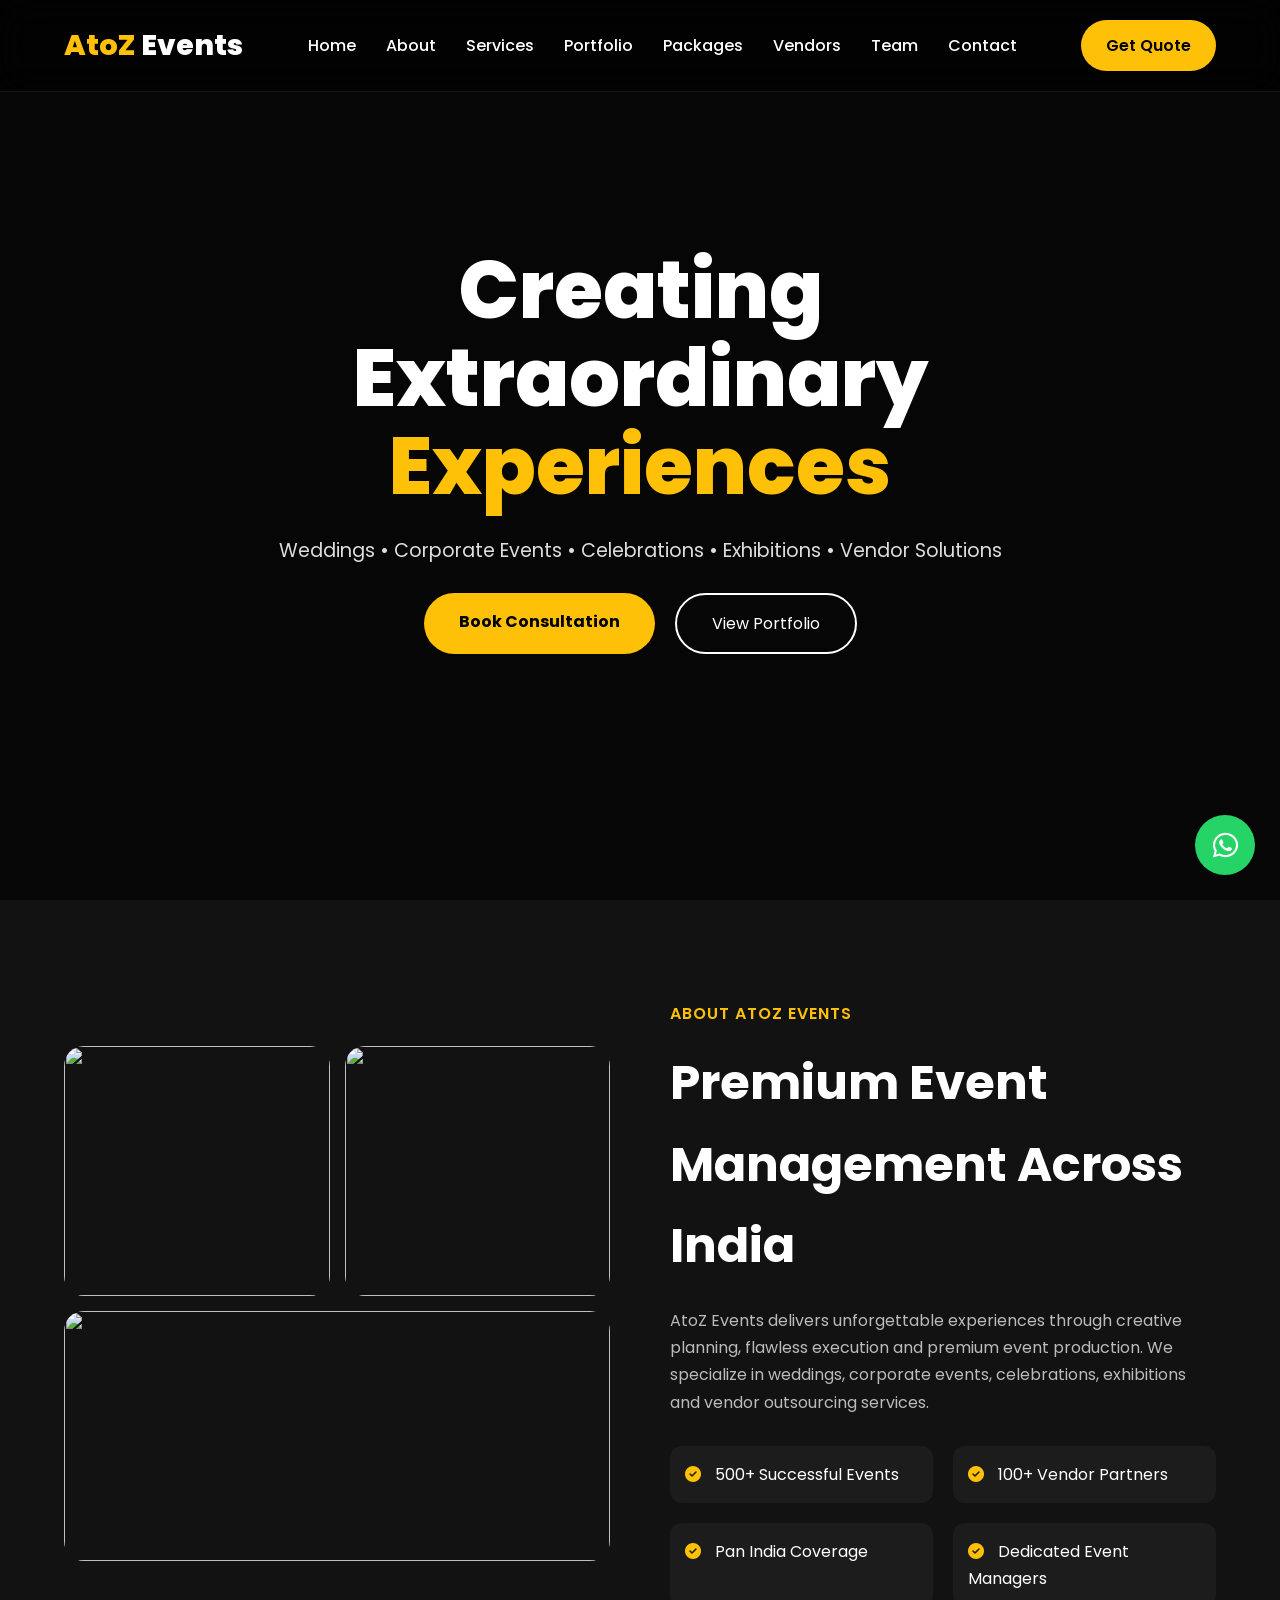
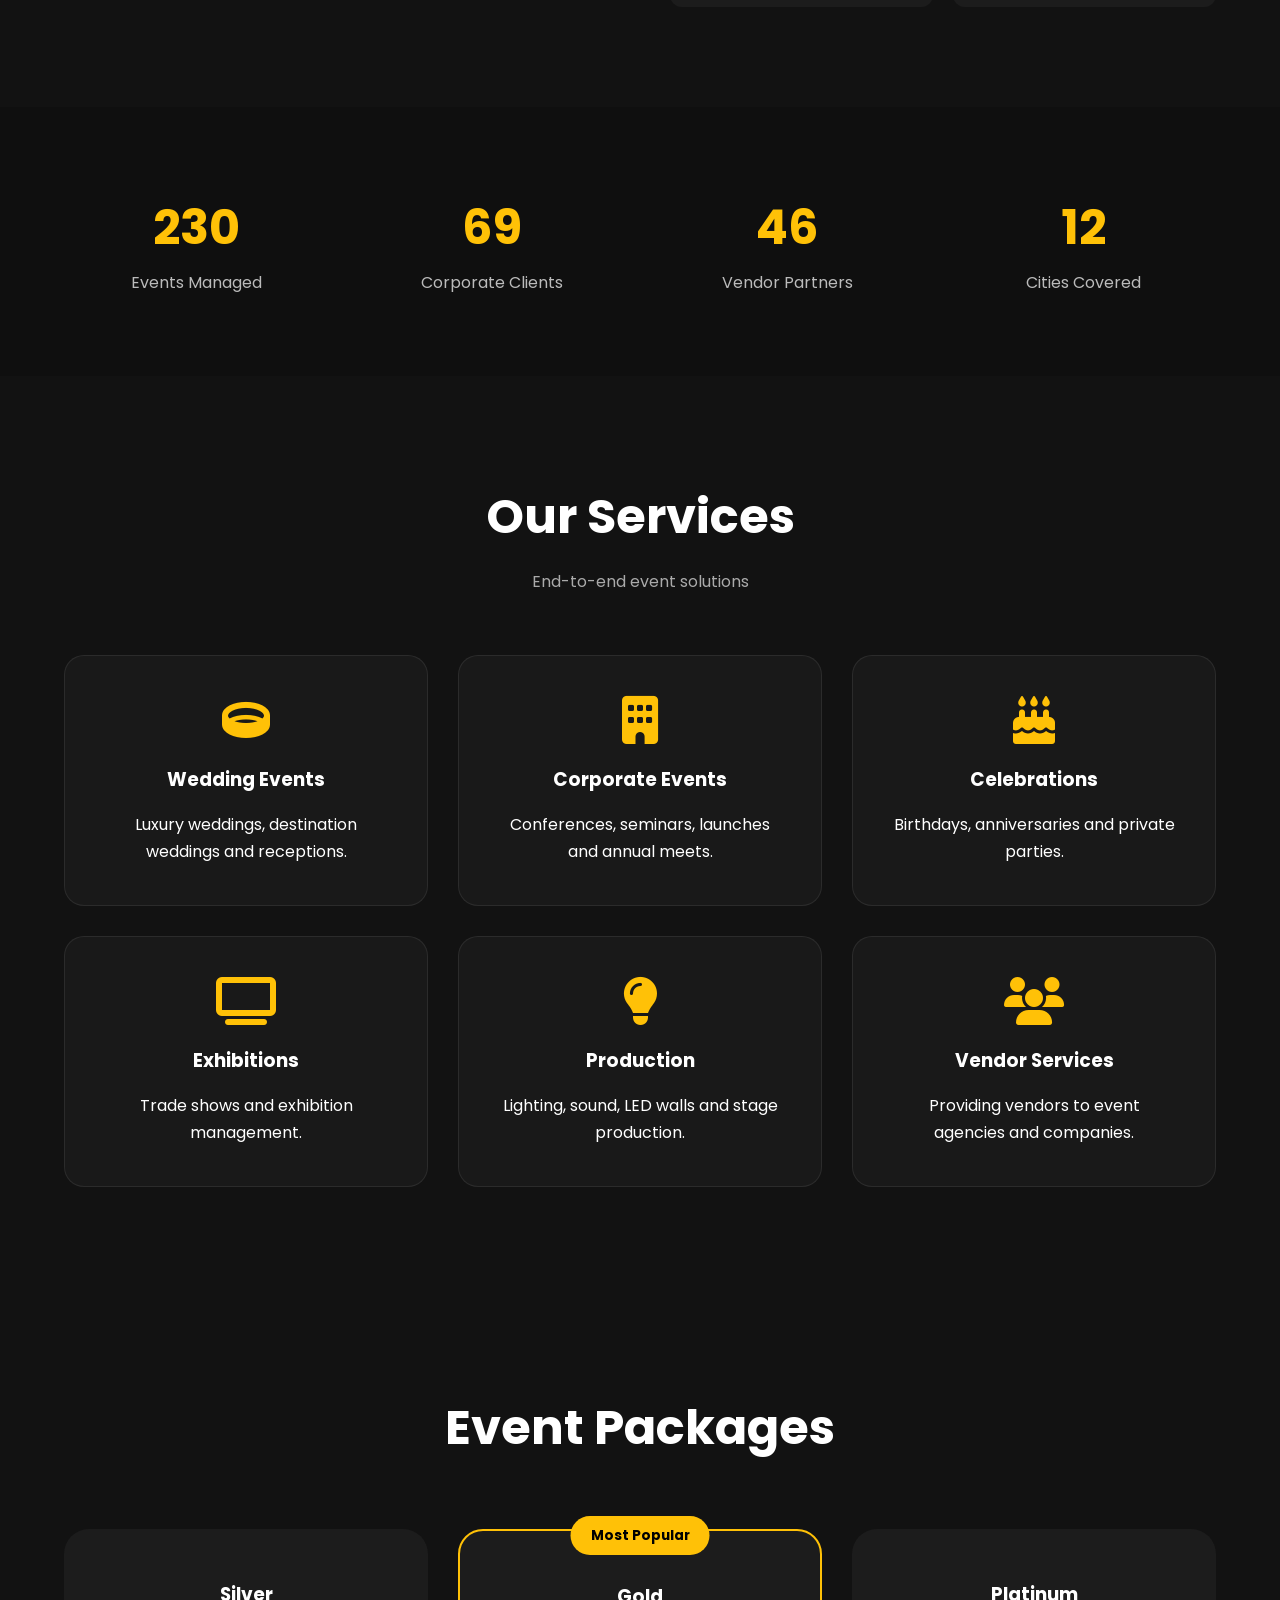
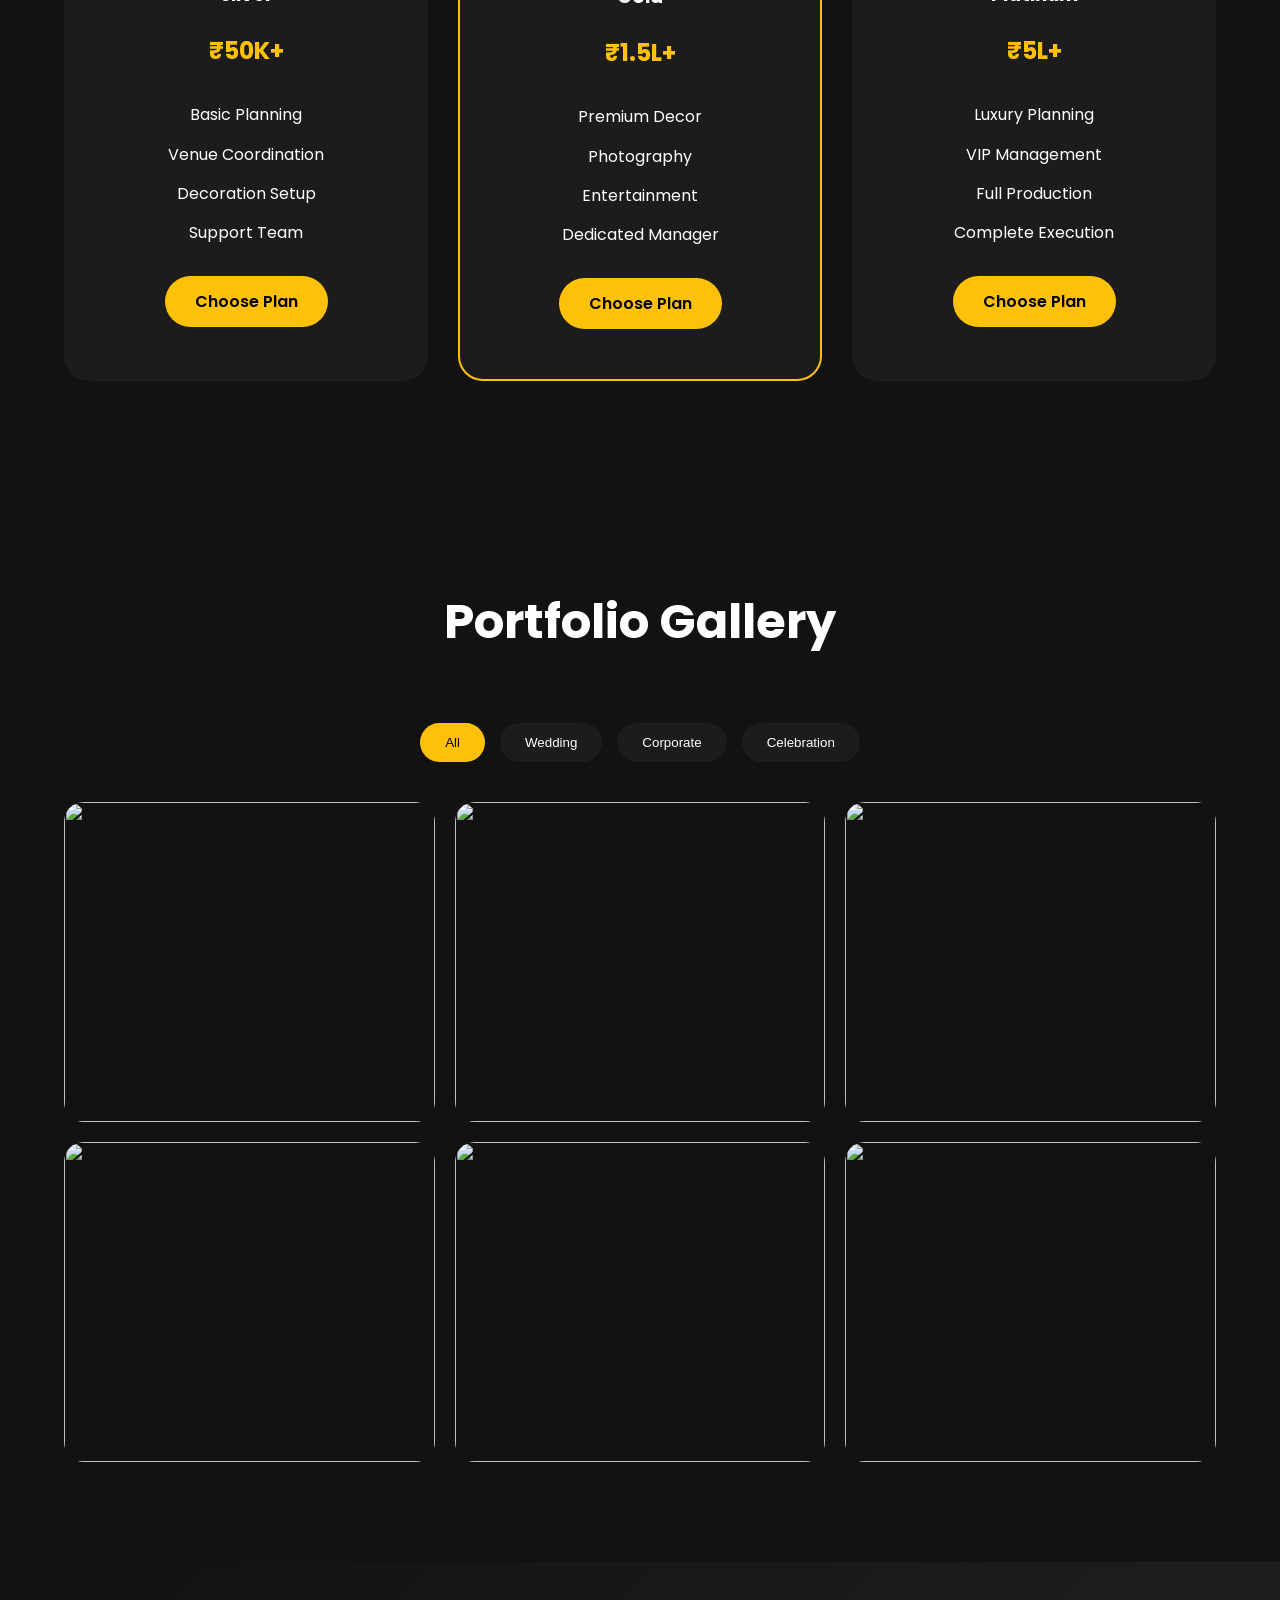
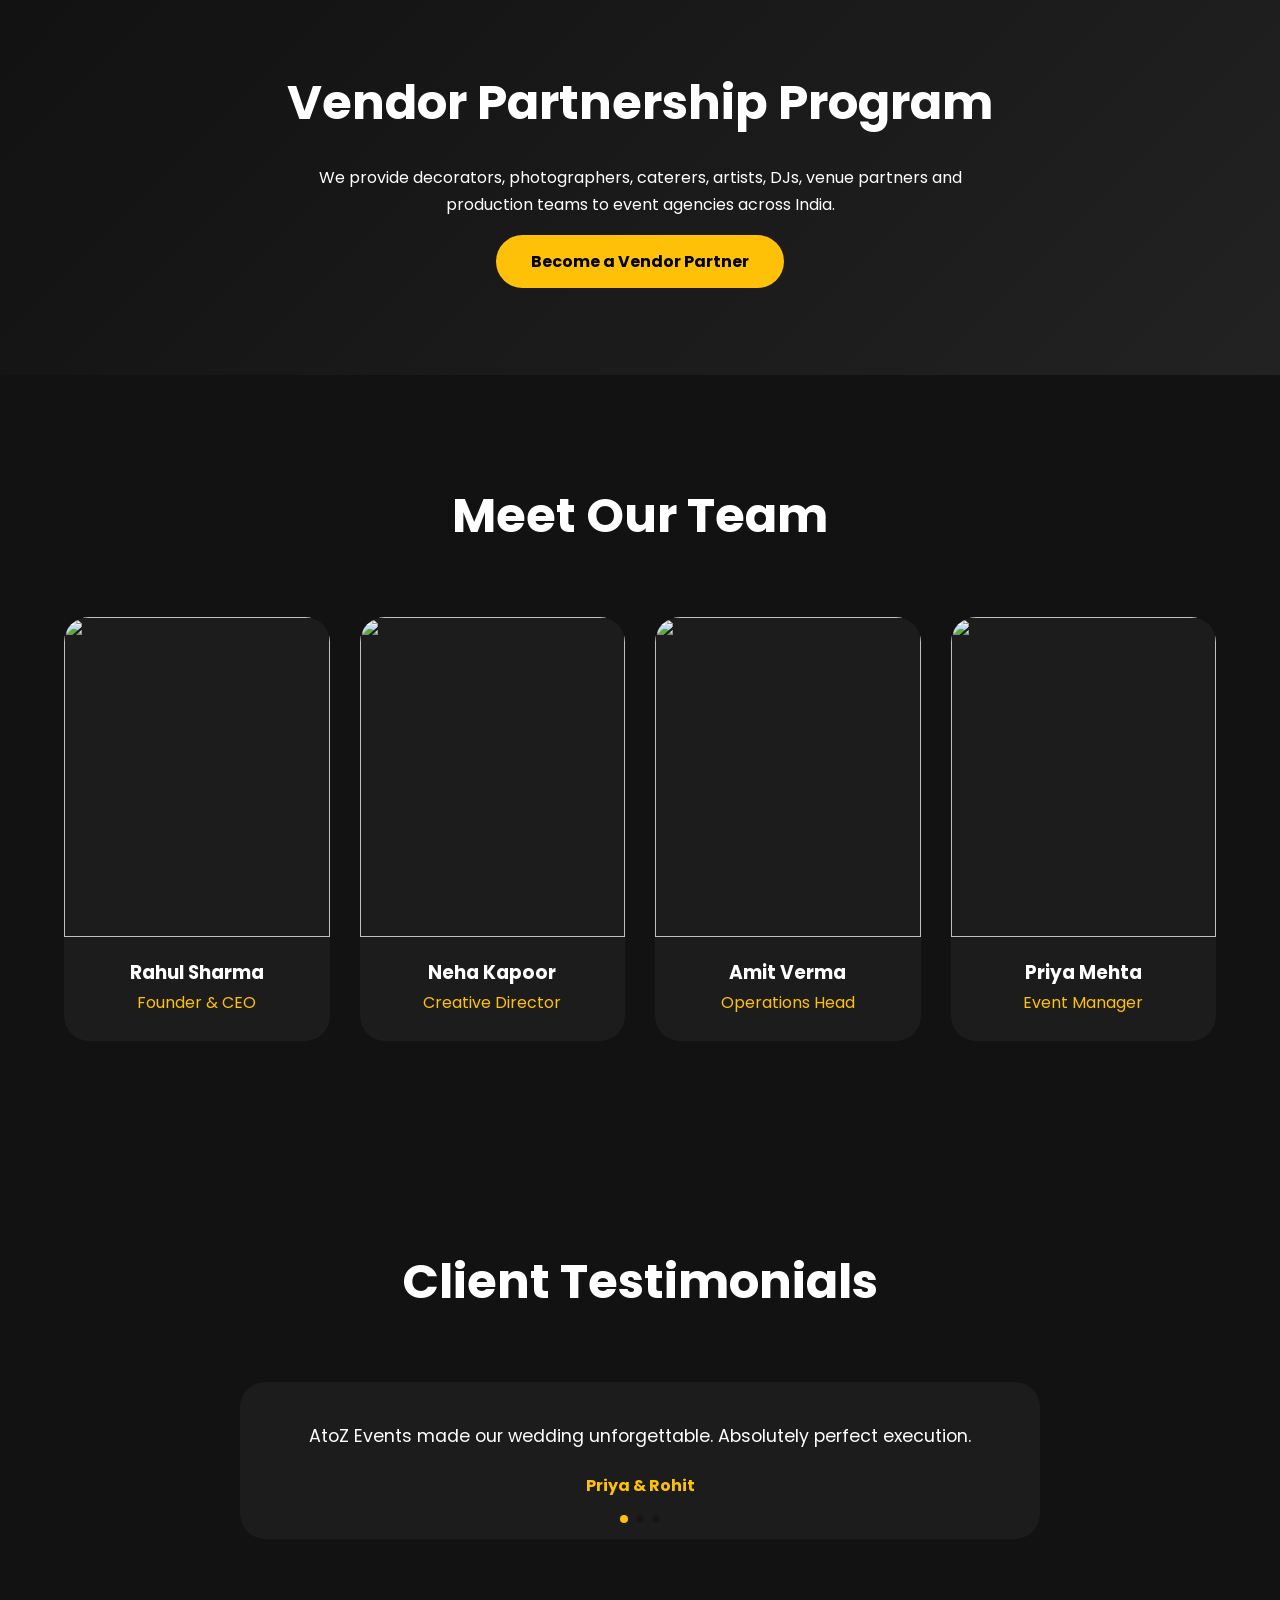
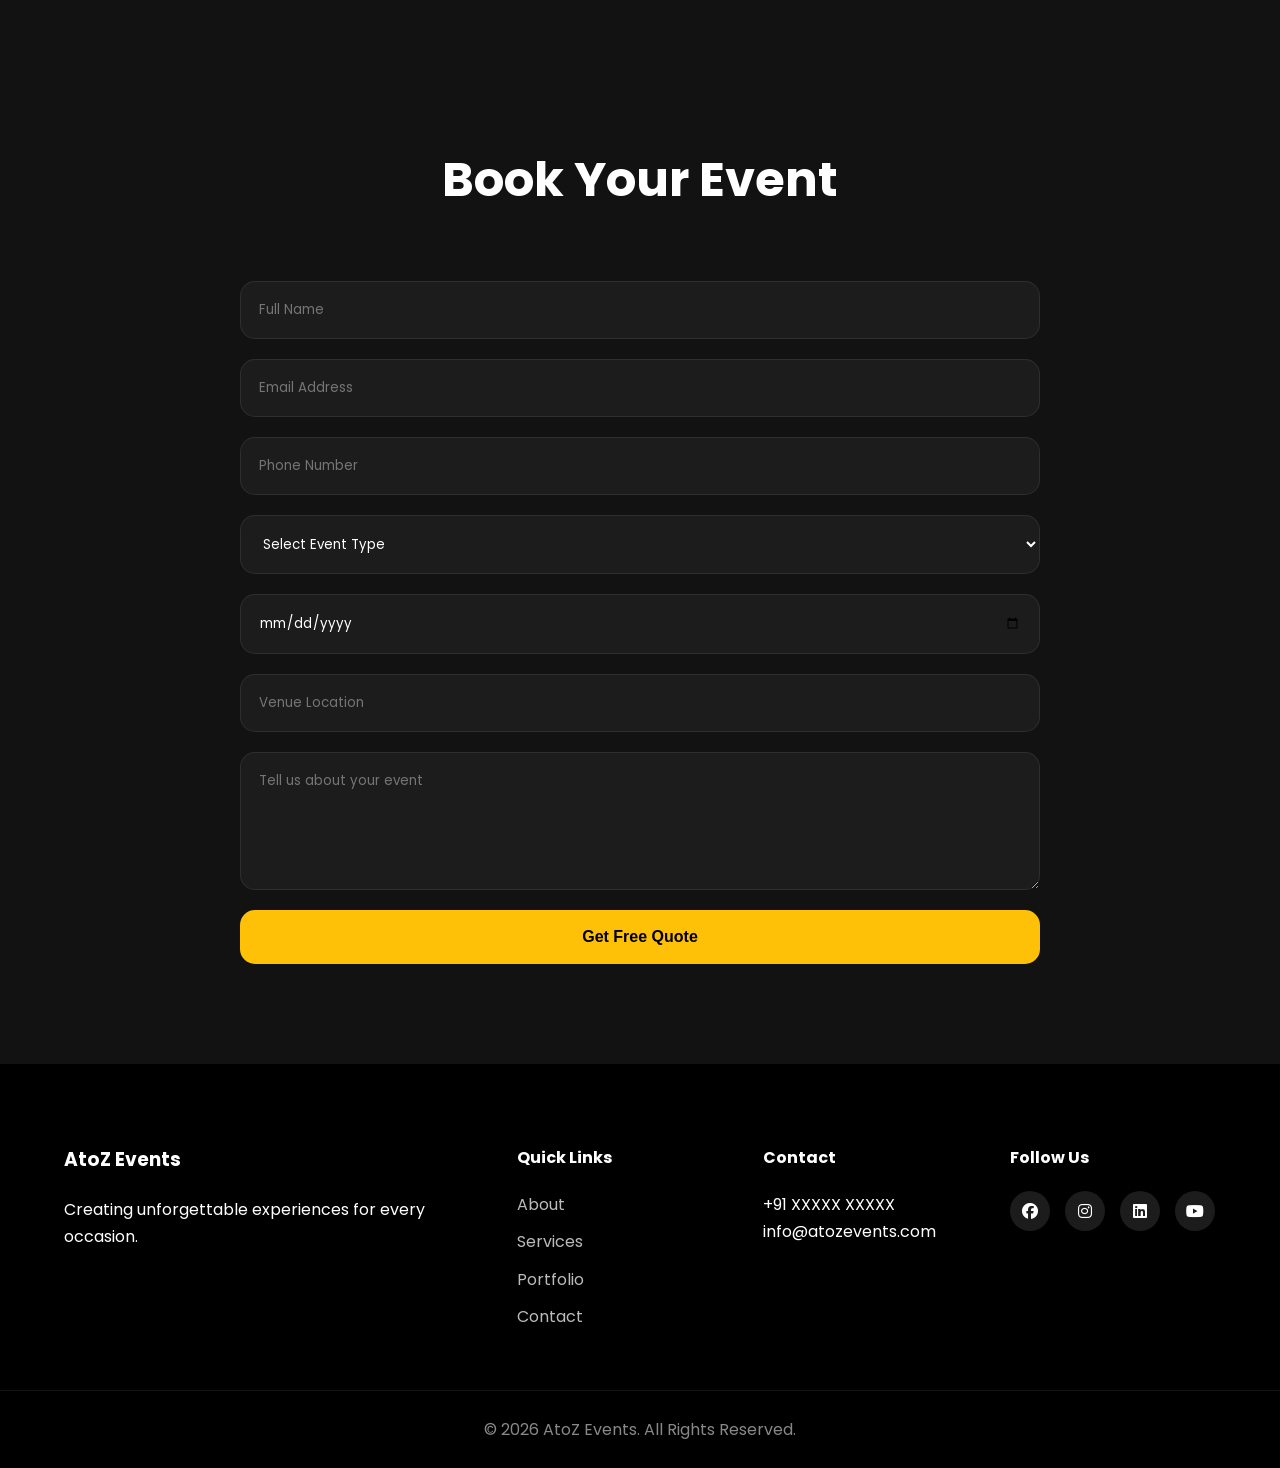
==== index.html @ 284aaeab "Add files via upload" ====
<!DOCTYPE html>
<html lang="en">
<head>
<meta charset="UTF-8">
<meta name="viewport" content="width=device-width, initial-scale=1.0">
<title>AtoZ Events | Premium Event Management Company</title>

<link rel="stylesheet" href="style.css">

<link rel="preconnect" href="https://fonts.googleapis.com">
<link href="https://fonts.googleapis.com/css2?family=Poppins:wght@300;400;500;600;700;800&display=swap" rel="stylesheet">

<link rel="stylesheet"
href="https://cdnjs.cloudflare.com/ajax/libs/font-awesome/6.5.1/css/all.min.css">

<link rel="stylesheet"
href="https://cdn.jsdelivr.net/npm/swiper@11/swiper-bundle.min.css"/>

</head>
<body>

<!-- =========================
HEADER
========================= -->

<header class="header">
    <div class="container nav-container">

        <div class="logo">
            <span>AtoZ</span> Events
        </div>

        <nav class="navbar">
            <ul class="nav-links">
                <li><a href="#home">Home</a></li>
                <li><a href="#about">About</a></li>
                <li><a href="services.html">Services</a></li>
                <li><a href="#portfolio">Portfolio</a></li>
                <li><a href="#packages">Packages</a></li>
                <li><a href="#vendors">Vendors</a></li>
                <li><a href="#team">Team</a></li>
                <li><a href="#contact">Contact</a></li>
            </ul>
        </nav>

        <a href="#contact" class="quote-btn">Get Quote</a>

        <div class="hamburger">
            <span></span>
            <span></span>
            <span></span>
        </div>

    </div>
</header>

<!-- =========================
HERO
========================= -->

<section class="hero" id="home">

    <video autoplay muted loop playsinline>
        <source src="images/event-video.mp4" type="video/mp4">
    </video>

    <div class="hero-overlay"></div>

    <div class="hero-content">
        <h1>
            Creating Extraordinary
            <span>Experiences</span>
        </h1>

        <p>
            Weddings • Corporate Events • Celebrations • Exhibitions
            • Vendor Solutions
        </p>

        <div class="hero-buttons">
            <a href="#contact" class="btn-primary">Book Consultation</a>
            <a href="#portfolio" class="btn-secondary">View Portfolio</a>
        </div>
    </div>

</section>

<!-- =========================
ABOUT
========================= -->

<section class="about section" id="about">

<div class="container about-grid">

<div class="about-images">

<img src="images/brand.jpg" alt="">
<img src="images/download.jpg" alt="">
<img src="images/destination.jpg" alt="">

</div>

<div class="about-content">

<span class="section-tag">
About AtoZ Events
</span>

<h2>
Premium Event Management Across India
</h2>

<p>
AtoZ Events delivers unforgettable experiences through
creative planning, flawless execution and premium event
production. We specialize in weddings, corporate events,
celebrations, exhibitions and vendor outsourcing services.
</p>

<div class="about-features">

<div>
<i class="fas fa-check-circle"></i>
500+ Successful Events
</div>

<div>
<i class="fas fa-check-circle"></i>
100+ Vendor Partners
</div>

<div>
<i class="fas fa-check-circle"></i>
Pan India Coverage
</div>

<div>
<i class="fas fa-check-circle"></i>
Dedicated Event Managers
</div>

</div>

</div>

</div>

</section>

<!-- =========================
COUNTERS
========================= -->

<section class="counter-section">

<div class="container counter-grid">

<div class="counter-box">
<h2 class="counter" data-target="500">0</h2>
<p>Events Managed</p>
</div>

<div class="counter-box">
<h2 class="counter" data-target="150">0</h2>
<p>Corporate Clients</p>
</div>

<div class="counter-box">
<h2 class="counter" data-target="100">0</h2>
<p>Vendor Partners</p>
</div>

<div class="counter-box">
<h2 class="counter" data-target="25">0</h2>
<p>Cities Covered</p>
</div>

</div>

</section>

<!-- =========================
SERVICES
========================= -->

<section class="services section" id="services">

<div class="container">

<div class="section-title">
<h2>Our Services</h2>
<p>End-to-end event solutions</p>
</div>

<div class="service-grid">

<div class="service-card">
<i class="fas fa-ring"></i>
<h3>Wedding Events</h3>
<p>Luxury weddings, destination weddings and receptions.</p>
</div>

<div class="service-card">
<i class="fas fa-building"></i>
<h3>Corporate Events</h3>
<p>Conferences, seminars, launches and annual meets.</p>
</div>

<div class="service-card">
<i class="fas fa-cake-candles"></i>
<h3>Celebrations</h3>
<p>Birthdays, anniversaries and private parties.</p>
</div>

<div class="service-card">
<i class="fas fa-tv"></i>
<h3>Exhibitions</h3>
<p>Trade shows and exhibition management.</p>
</div>

<div class="service-card">
<i class="fas fa-lightbulb"></i>
<h3>Production</h3>
<p>Lighting, sound, LED walls and stage production.</p>
</div>

<div class="service-card">
<i class="fas fa-users"></i>
<h3>Vendor Services</h3>
<p>Providing vendors to event agencies and companies.</p>
</div>

</div>

</div>

</section>

<!-- =========================
PACKAGES
========================= -->

<section class="packages section" id="packages">

<div class="container">

<div class="section-title">
<h2>Event Packages</h2>
</div>

<div class="package-grid">

<div class="package-card">

<h3>Silver</h3>
<h1>₹50K+</h1>

<ul>
<li>Basic Planning</li>
<li>Venue Coordination</li>
<li>Decoration Setup</li>
<li>Support Team</li>
</ul>

<a href="#contact">Choose Plan</a>

</div>

<div class="package-card featured">

<div class="popular">
Most Popular
</div>

<h3>Gold</h3>
<h1>₹1.5L+</h1>

<ul>
<li>Premium Decor</li>
<li>Photography</li>
<li>Entertainment</li>
<li>Dedicated Manager</li>
</ul>

<a href="#contact">Choose Plan</a>

</div>

<div class="package-card">

<h3>Platinum</h3>
<h1>₹5L+</h1>

<ul>
<li>Luxury Planning</li>
<li>VIP Management</li>
<li>Full Production</li>
<li>Complete Execution</li>
</ul>

<a href="#contact">Choose Plan</a>

</div>

</div>

</div>

</section>

<!-- =========================
PORTFOLIO
========================= -->

<section class="portfolio section" id="portfolio">

<div class="container">

<div class="section-title">
<h2>Portfolio Gallery</h2>
</div>

<div class="portfolio-filter">

<button class="active" data-filter="all">All</button>
<button data-filter="wedding">Wedding</button>
<button data-filter="corporate">Corporate</button>
<button data-filter="celebration">Celebration</button>

</div>

<div class="portfolio-grid">

<div class="portfolio-item wedding">
<img src="images/birthday.jpg" alt="">
</div>

<div class="portfolio-item corporate">
<img src="images/brand.jpg" alt="">
</div>

<div class="portfolio-item celebration">
<img src="images/corporate.jpg" alt="">
</div>

<div class="portfolio-item wedding">
<img src="images/destination.jpg" alt="">
</div>

<div class="portfolio-item corporate">
<img src="images/download.jpg" alt="">
</div>

<div class="portfolio-item celebration">
<img src="images/music.jpg" alt="">
</div>

</div>

</div>

</section>

<!-- =========================
VENDOR SECTION
========================= -->

<section class="vendors section" id="vendors">

<div class="container vendor-content">

<h2>Vendor Partnership Program</h2>

<p>
We provide decorators, photographers, caterers,
artists, DJs, venue partners and production teams
to event agencies across India.
</p>

<a href="#contact" class="btn-primary">
Become a Vendor Partner
</a>

</div>

</section>

<!-- =========================
TEAM
========================= -->

<section class="team section" id="team">

<div class="container">

<div class="section-title">
<h2>Meet Our Team</h2>
</div>

<div class="team-grid">

<div class="team-card">
<img src="images/team1.jpg">
<h3>Rahul Sharma</h3>
<p>Founder & CEO</p>
</div>

<div class="team-card">
<img src="images/team2.jpg">
<h3>Neha Kapoor</h3>
<p>Creative Director</p>
</div>

<div class="team-card">
<img src="images/team3.jpg">
<h3>Amit Verma</h3>
<p>Operations Head</p>
</div>

<div class="team-card">
<img src="images/team4.jpg">
<h3>Priya Mehta</h3>
<p>Event Manager</p>
</div>

</div>

</div>

</section>

<!-- =========================
TESTIMONIALS
========================= -->

<section class="testimonials section">

<div class="container">

<div class="section-title">
<h2>Client Testimonials</h2>
</div>

<div class="swiper testimonial-slider">

<div class="swiper-wrapper">

<div class="swiper-slide">

<div class="testimonial-card">

<p>
AtoZ Events made our wedding unforgettable.
Absolutely perfect execution.
</p>

<h4>Priya & Rohit</h4>

</div>

</div>

<div class="swiper-slide">

<div class="testimonial-card">

<p>
Professional corporate event planning from start to finish.
</p>

<h4>ABC Technologies</h4>

</div>

</div>

<div class="swiper-slide">

<div class="testimonial-card">

<p>
Amazing team, creative ideas and flawless management.
</p>

<h4>Global Enterprises</h4>

</div>

</div>

</div>

<div class="swiper-pagination"></div>

</div>

</div>

</section>

<!-- =========================
BOOKING FORM
========================= -->

<section class="contact section" id="contact">

<div class="container">

<div class="section-title">
<h2>Book Your Event</h2>
</div>

<form class="quote-form">

<input type="text" placeholder="Full Name" required>

<input type="email" placeholder="Email Address" required>

<input type="tel" placeholder="Phone Number" required>

<select>
<option>Select Event Type</option>
<option>Wedding</option>
<option>Corporate</option>
<option>Celebration</option>
<option>Exhibition</option>
<option>Vendor Requirement</option>
</select>

<input type="date">

<input type="text" placeholder="Venue Location">

<textarea rows="5"
placeholder="Tell us about your event"></textarea>

<button type="submit">
Get Free Quote
</button>

</form>

</div>

</section>

<!-- =========================
FOOTER
========================= -->

<footer>

<div class="container footer-grid">

<div>
<h3>AtoZ Events</h3>
<p>
Creating unforgettable experiences for every occasion.
</p>
</div>

<div>
<h4>Quick Links</h4>
<ul>
<li>About</li>
<li>Services</li>
<li>Portfolio</li>
<li>Contact</li>
</ul>
</div>

<div>
<h4>Contact</h4>
<p>+91 XXXXX XXXXX</p>
<p>info@atozevents.com</p>
</div>

<div>
<h4>Follow Us</h4>

<div class="socials">

<a href="#"><i class="fab fa-facebook"></i></a>
<a href="#"><i class="fab fa-instagram"></i></a>
<a href="#"><i class="fab fa-linkedin"></i></a>
<a href="#"><i class="fab fa-youtube"></i></a>

</div>

</div>

</div>

<div class="copyright">
© 2026 AtoZ Events. All Rights Reserved.
</div>

</footer>

<!-- WhatsApp -->

<a href="#" class="whatsapp">
<i class="fab fa-whatsapp"></i>
</a>

<script src="https://cdn.jsdelivr.net/npm/swiper@11/swiper-bundle.min.js"></script>

<script src="script.js"></script>

</body>
</html>
---- style.css ----
/* =====================================
   AtoZ Events - Premium 2026 UI
   Theme: Black • Yellow • Gray
===================================== */

:root{
    --primary:#ffc107;
    --dark:#0f0f0f;
    --dark-light:#1b1b1b;
    --gray:#2b2b2b;
    --gray-light:#888;
    --white:#ffffff;
    --bg:#121212;
    --card:#1c1c1c;
    --border:rgba(255,255,255,.08);
    --shadow:0 15px 40px rgba(0,0,0,.35);
    --transition:.4s ease;
}

*{
    margin:0;
    padding:0;
    box-sizing:border-box;
    scroll-behavior:smooth;
}

body{
    font-family:'Poppins',sans-serif;
    background:var(--bg);
    color:var(--white);
    overflow-x:hidden;
    line-height:1.7;
}

img{
    width:100%;
    display:block;
}

a{
    text-decoration:none;
}

ul{
    list-style:none;
}

.container{
    width:90%;
    max-width:1300px;
    margin:auto;
}

.section{
    padding:100px 0;
}

.section-title{
    text-align:center;
    margin-bottom:60px;
}

.section-title h2{
    font-size:3rem;
    font-weight:700;
    color:var(--white);
}

.section-title p{
    color:#aaa;
    margin-top:10px;
}

.section-tag{
    color:var(--primary);
    font-weight:600;
    display:block;
    margin-bottom:15px;
    text-transform:uppercase;
    letter-spacing:1px;
}

/* ==========================
HEADER
========================== */

.header{
    position:fixed;
    top:0;
    left:0;
    width:100%;
    z-index:999;
    backdrop-filter:blur(18px);
    background:rgba(0,0,0,.65);
    border-bottom:1px solid var(--border);
}

.nav-container{
    display:flex;
    justify-content:space-between;
    align-items:center;
    padding:20px 0;
}

.logo{
    font-size:1.8rem;
    font-weight:800;
    color:white;
}

.logo span{
    color:var(--primary);
}

.nav-links{
    display:flex;
    gap:30px;
}

.nav-links a{
    color:white;
    font-weight:500;
    transition:var(--transition);
}

.nav-links a:hover{
    color:var(--primary);
}

.quote-btn{
    background:var(--primary);
    color:black;
    padding:12px 25px;
    border-radius:50px;
    font-weight:600;
    transition:var(--transition);
}

.quote-btn:hover{
    transform:translateY(-3px);
}

/* ==========================
HAMBURGER
========================== */

.hamburger{
    display:none;
    flex-direction:column;
    gap:5px;
    cursor:pointer;
}

.hamburger span{
    width:28px;
    height:3px;
    background:white;
}

/* ==========================
HERO
========================== */

.hero{
    height:100vh;
    position:relative;
    overflow:hidden;
}

.hero video{
    position:absolute;
    width:100%;
    height:100%;
    object-fit:cover;
}

.hero-overlay{
    position:absolute;
    inset:0;
    background:rgba(0,0,0,.65);
}

.hero-content{
    position:relative;
    z-index:2;
    height:100%;
    display:flex;
    flex-direction:column;
    justify-content:center;
    align-items:center;
    text-align:center;
    width:90%;
    margin:auto;
}

.hero-content h1{
    font-size:5rem;
    font-weight:800;
    max-width:900px;
    line-height:1.1;
}

.hero-content h1 span{
    color:var(--primary);
}

.hero-content p{
    margin:25px 0;
    font-size:1.2rem;
    color:#ddd;
}

.hero-buttons{
    display:flex;
    gap:20px;
}

.btn-primary{
    background:var(--primary);
    color:black;
    padding:15px 35px;
    border-radius:50px;
    font-weight:700;
}

.btn-secondary{
    border:2px solid white;
    color:white;
    padding:15px 35px;
    border-radius:50px;
}

/* ==========================
ABOUT
========================== */

.about-grid{
    display:grid;
    grid-template-columns:1fr 1fr;
    gap:60px;
    align-items:center;
}

.about-images{
    display:grid;
    grid-template-columns:1fr 1fr;
    gap:15px;
}

.about-images img{
    border-radius:20px;
    height:250px;
    object-fit:cover;
}

.about-images img:nth-child(3){
    grid-column:span 2;
}

.about-content h2{
    font-size:3rem;
    margin-bottom:20px;
}

.about-content p{
    color:#bbb;
}

.about-features{
    margin-top:30px;
    display:grid;
    grid-template-columns:repeat(2,1fr);
    gap:20px;
}

.about-features div{
    background:var(--card);
    padding:15px;
    border-radius:12px;
}

.about-features i{
    color:var(--primary);
    margin-right:10px;
}

/* ==========================
COUNTERS
========================== */

.counter-section{
    background:var(--dark);
    padding:80px 0;
}

.counter-grid{
    display:grid;
    grid-template-columns:repeat(4,1fr);
    gap:30px;
}

.counter-box{
    text-align:center;
}

.counter-box h2{
    color:var(--primary);
    font-size:3rem;
}

.counter-box p{
    color:#bbb;
}

/* ==========================
SERVICES
========================== */

.service-grid{
    display:grid;
    grid-template-columns:repeat(3,1fr);
    gap:30px;
}

.service-card{
    background:rgba(255,255,255,.03);
    border:1px solid var(--border);
    padding:40px;
    border-radius:20px;
    text-align:center;
    transition:var(--transition);
}

.service-card:hover{
    transform:translateY(-10px);
    border-color:var(--primary);
}

.service-card i{
    font-size:3rem;
    color:var(--primary);
    margin-bottom:20px;
}

.service-card h3{
    margin-bottom:15px;
}

/* ==========================
PACKAGES
========================== */

.package-grid{
    display:grid;
    grid-template-columns:repeat(3,1fr);
    gap:30px;
}

.package-card{
    background:var(--card);
    border-radius:25px;
    padding:50px;
    text-align:center;
    position:relative;
    transition:var(--transition);
}

.package-card:hover{
    transform:translateY(-10px);
}

.package-card h1{
    color:var(--primary);
    margin:20px 0;
}

.package-card ul{
    margin:30px 0;
}

.package-card li{
    margin:12px 0;
}

.package-card a{
    display:inline-block;
    background:var(--primary);
    color:black;
    padding:12px 30px;
    border-radius:50px;
    font-weight:600;
}

.featured{
    border:2px solid var(--primary);
}

.popular{
    position:absolute;
    top:-15px;
    left:50%;
    transform:translateX(-50%);
    background:var(--primary);
    color:black;
    padding:8px 20px;
    border-radius:50px;
    font-size:.85rem;
    font-weight:700;
}

/* ==========================
PORTFOLIO
========================== */

.portfolio-filter{
    display:flex;
    justify-content:center;
    gap:15px;
    margin-bottom:40px;
    flex-wrap:wrap;
}

.portfolio-filter button{
    border:none;
    background:var(--card);
    color:white;
    padding:12px 25px;
    border-radius:50px;
    cursor:pointer;
}

.portfolio-filter .active{
    background:var(--primary);
    color:black;
}

.portfolio-grid{
    display:grid;
    grid-template-columns:repeat(3,1fr);
    gap:20px;
}

.portfolio-item{
    overflow:hidden;
    border-radius:20px;
}

.portfolio-item img{
    height:320px;
    object-fit:cover;
    transition:.6s;
}

.portfolio-item:hover img{
    transform:scale(1.1);
}

/* ==========================
VENDOR
========================== */

.vendors{
    background:linear-gradient(135deg,#111,#222);
}

.vendor-content{
    text-align:center;
}

.vendor-content h2{
    font-size:3rem;
    margin-bottom:20px;
}

.vendor-content p{
    max-width:700px;
    margin:auto;
    margin-bottom:30px;
}

/* ==========================
TEAM
========================== */

.team-grid{
    display:grid;
    grid-template-columns:repeat(4,1fr);
    gap:30px;
}

.team-card{
    background:var(--card);
    border-radius:25px;
    overflow:hidden;
    text-align:center;
    transition:var(--transition);
}

.team-card:hover{
    transform:translateY(-10px);
}

.team-card img{
    height:320px;
    object-fit:cover;
}

.team-card h3{
    margin-top:20px;
}

.team-card p{
    color:var(--primary);
    padding-bottom:25px;
}

/* ==========================
TESTIMONIALS
========================== */

.testimonial-card{
    background:var(--card);
    border-radius:25px;
    padding:40px;
    text-align:center;
    max-width:800px;
    margin:auto;
}

.testimonial-card p{
    font-size:1.1rem;
    margin-bottom:20px;
}

.testimonial-card h4{
    color:var(--primary);
}

.swiper-pagination-bullet-active{
    background:var(--primary)!important;
}

/* ==========================
FORM
========================== */

.quote-form{
    max-width:800px;
    margin:auto;
    display:grid;
    gap:20px;
}

.quote-form input,
.quote-form textarea,
.quote-form select{
    background:var(--card);
    border:1px solid var(--border);
    color:white;
    padding:18px;
    border-radius:15px;
    font-family:inherit;
}

.quote-form button{
    background:var(--primary);
    color:black;
    border:none;
    padding:18px;
    border-radius:15px;
    cursor:pointer;
    font-weight:700;
    font-size:1rem;
}

/* ==========================
FOOTER
========================== */

footer{
    background:black;
    padding-top:80px;
}

.footer-grid{
    display:grid;
    grid-template-columns:2fr 1fr 1fr 1fr;
    gap:40px;
}

.footer-grid h4,
.footer-grid h3{
    margin-bottom:20px;
}

.footer-grid ul li{
    margin-bottom:10px;
    color:#bbb;
}

.socials{
    display:flex;
    gap:15px;
}

.socials a{
    width:40px;
    height:40px;
    background:var(--card);
    display:flex;
    justify-content:center;
    align-items:center;
    border-radius:50%;
    color:white;
}

.copyright{
    text-align:center;
    border-top:1px solid rgba(255,255,255,.08);
    margin-top:50px;
    padding:25px;
    color:#888;
}

/* ==========================
WHATSAPP
========================== */

.whatsapp{
    position:fixed;
    bottom:25px;
    right:25px;
    width:60px;
    height:60px;
    border-radius:50%;
    background:#25d366;
    color:white;
    display:flex;
    justify-content:center;
    align-items:center;
    font-size:1.8rem;
    z-index:999;
}

/* ==========================
RESPONSIVE
========================== */

@media(max-width:1100px){

.service-grid,
.package-grid,
.team-grid{
    grid-template-columns:repeat(2,1fr);
}

.counter-grid{
    grid-template-columns:repeat(2,1fr);
}

.about-grid{
    grid-template-columns:1fr;
}

.footer-grid{
    grid-template-columns:1fr 1fr;
}
}

@media(max-width:768px){

.navbar{
    position:fixed;
    top:80px;
    right:-100%;
    width:280px;
    height:100vh;
    background:#111;
    transition:.4s;
}

.navbar.active{
    right:0;
}

.nav-links{
    flex-direction:column;
    padding:40px;
}

.hamburger{
    display:flex;
}

.quote-btn{
    display:none;
}

.hero-content h1{
    font-size:3rem;
}

.hero-buttons{
    flex-direction:column;
}

.service-grid,
.package-grid,
.team-grid,
.portfolio-grid,
.counter-grid{
    grid-template-columns:1fr;
}

.footer-grid{
    grid-template-columns:1fr;
}

.section-title h2{
    font-size:2.2rem;
}

.about-content h2{
    font-size:2.2rem;
}
}

@media(max-width:500px){

.hero-content h1{
    font-size:2.4rem;
}

.container{
    width:92%;
}
}

/* SERVICES HERO */

.service-hero{
height:60vh;
background:url('../images/services-banner.jpg') center/cover;
display:flex;
align-items:center;
justify-content:center;
position:relative;
text-align:center;
}

.service-hero .hero-overlay{
position:absolute;
inset:0;
background:rgba(0,0,0,.75);
}

.service-hero .container{
position:relative;
z-index:2;
}

.service-hero h1{
font-size:4rem;
margin-bottom:15px;
}

.service-hero p{
font-size:1.2rem;
color:#ccc;
}

/* SERVICE DETAILS */

.service-detail-grid{
display:grid;
grid-template-columns:repeat(3,1fr);
gap:30px;
}

.service-detail-card{
background:#1c1c1c;
padding:40px;
border-radius:25px;
border:1px solid rgba(255,255,255,.08);
transition:.4s;
}

.service-detail-card:hover{
transform:translateY(-10px);
border-color:#ffc107;
}

.service-detail-card i{
font-size:3rem;
color:#ffc107;
margin-bottom:20px;
}

.service-detail-card h3{
margin-bottom:15px;
}

.service-detail-card p{
color:#aaa;
margin-bottom:20px;
}

.service-detail-card ul li{
margin-bottom:10px;
}

/* VENDOR GRID */

.vendor-service-section{
padding:100px 0;
background:#111;
}

.vendor-grid{
display:grid;
grid-template-columns:repeat(3,1fr);
gap:30px;
}

.vendor-card{
background:#1c1c1c;
padding:40px;
border-radius:20px;
text-align:center;
transition:.4s;
}

.vendor-card:hover{
transform:translateY(-8px);
}

.vendor-card i{
font-size:2.5rem;
color:#ffc107;
margin-bottom:15px;
}

/* PROCESS */

.process-grid{
display:grid;
grid-template-columns:repeat(4,1fr);
gap:25px;
}

.process-box{
background:#1c1c1c;
padding:35px;
border-radius:20px;
text-align:center;
}

.process-box span{
display:inline-flex;
width:60px;
height:60px;
background:#ffc107;
color:#000;
border-radius:50%;
justify-content:center;
align-items:center;
font-weight:700;
margin-bottom:15px;
}

/* CTA */

.services-cta{
padding:120px 0;
background:linear-gradient(135deg,#111,#222);
text-align:center;
}

.services-cta h2{
font-size:3rem;
margin-bottom:15px;
}

.services-cta p{
margin-bottom:30px;
color:#ccc;
}

@media(max-width:992px){

.service-detail-grid,
.vendor-grid,
.process-grid{
grid-template-columns:repeat(2,1fr);
}

}

@media(max-width:768px){

.service-hero h1{
font-size:2.7rem;
}

.service-detail-grid,
.vendor-grid,
.process-grid{
grid-template-columns:1fr;
}

}
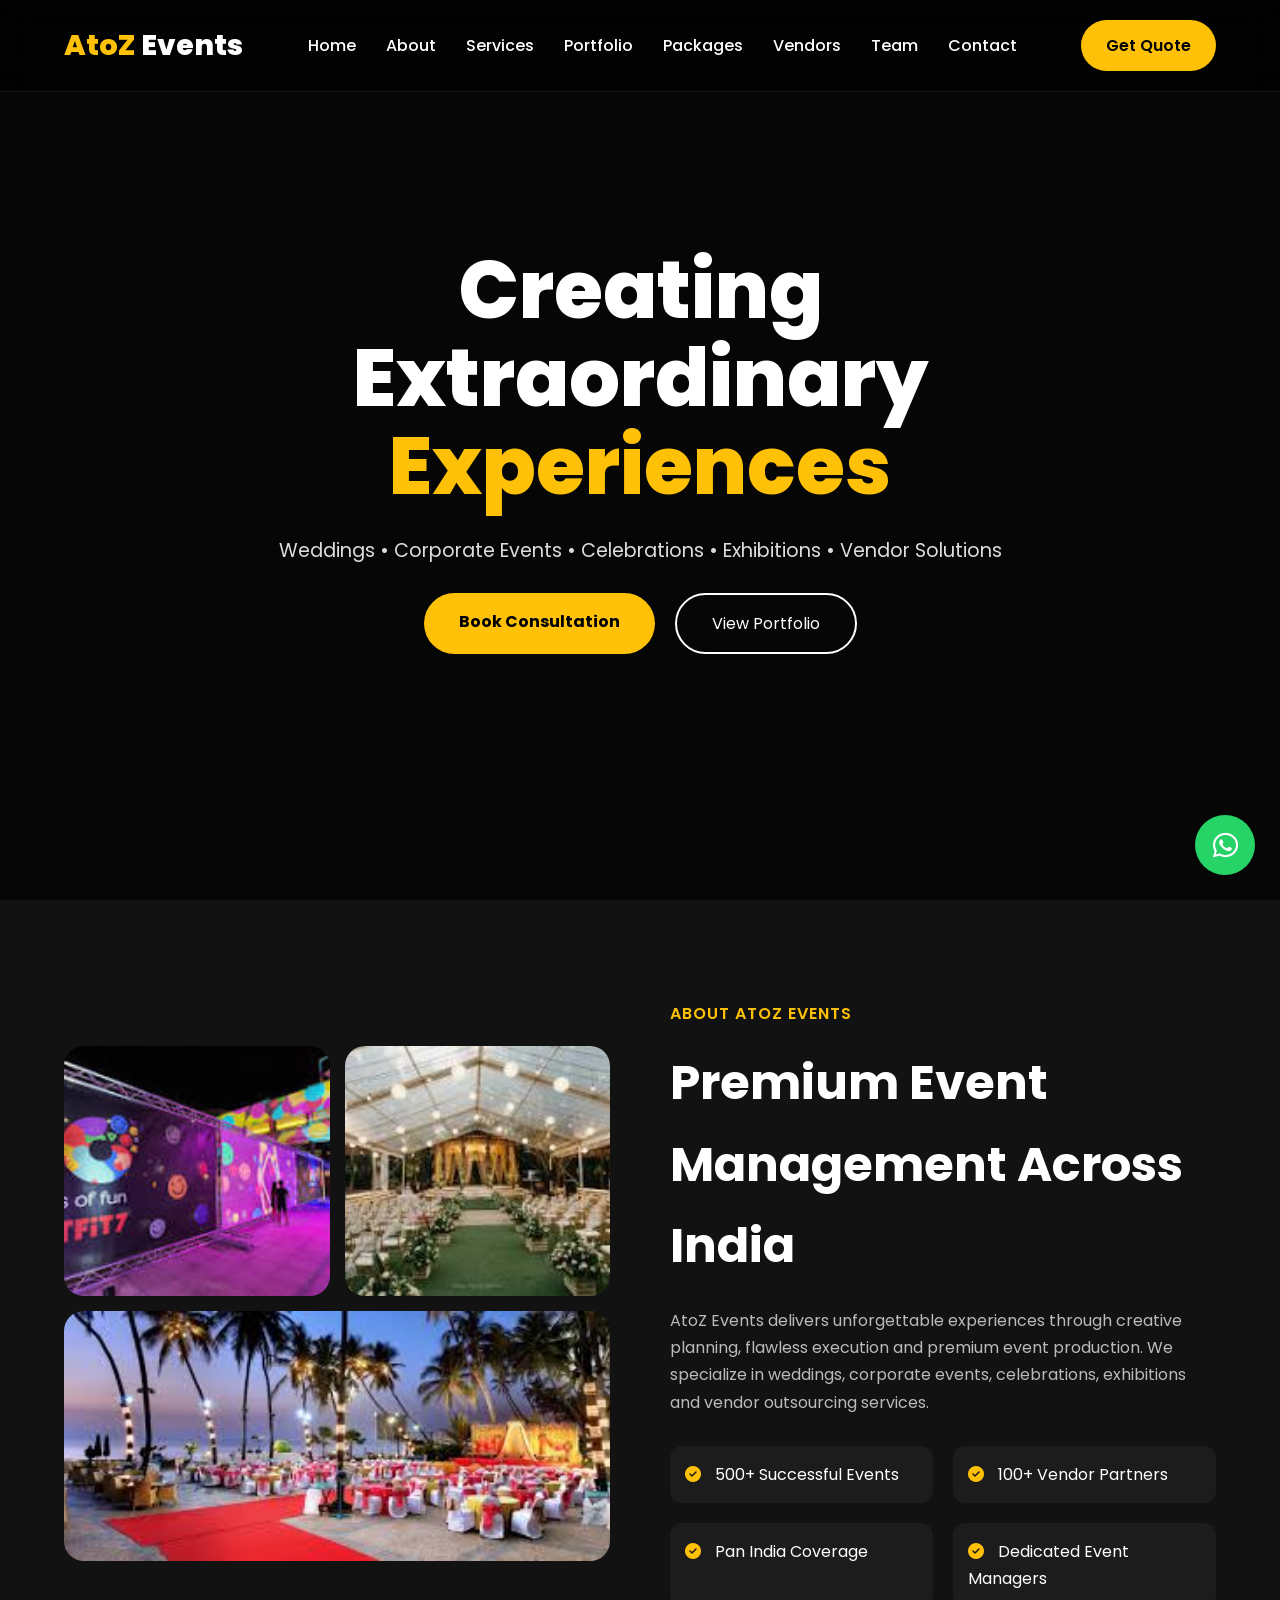
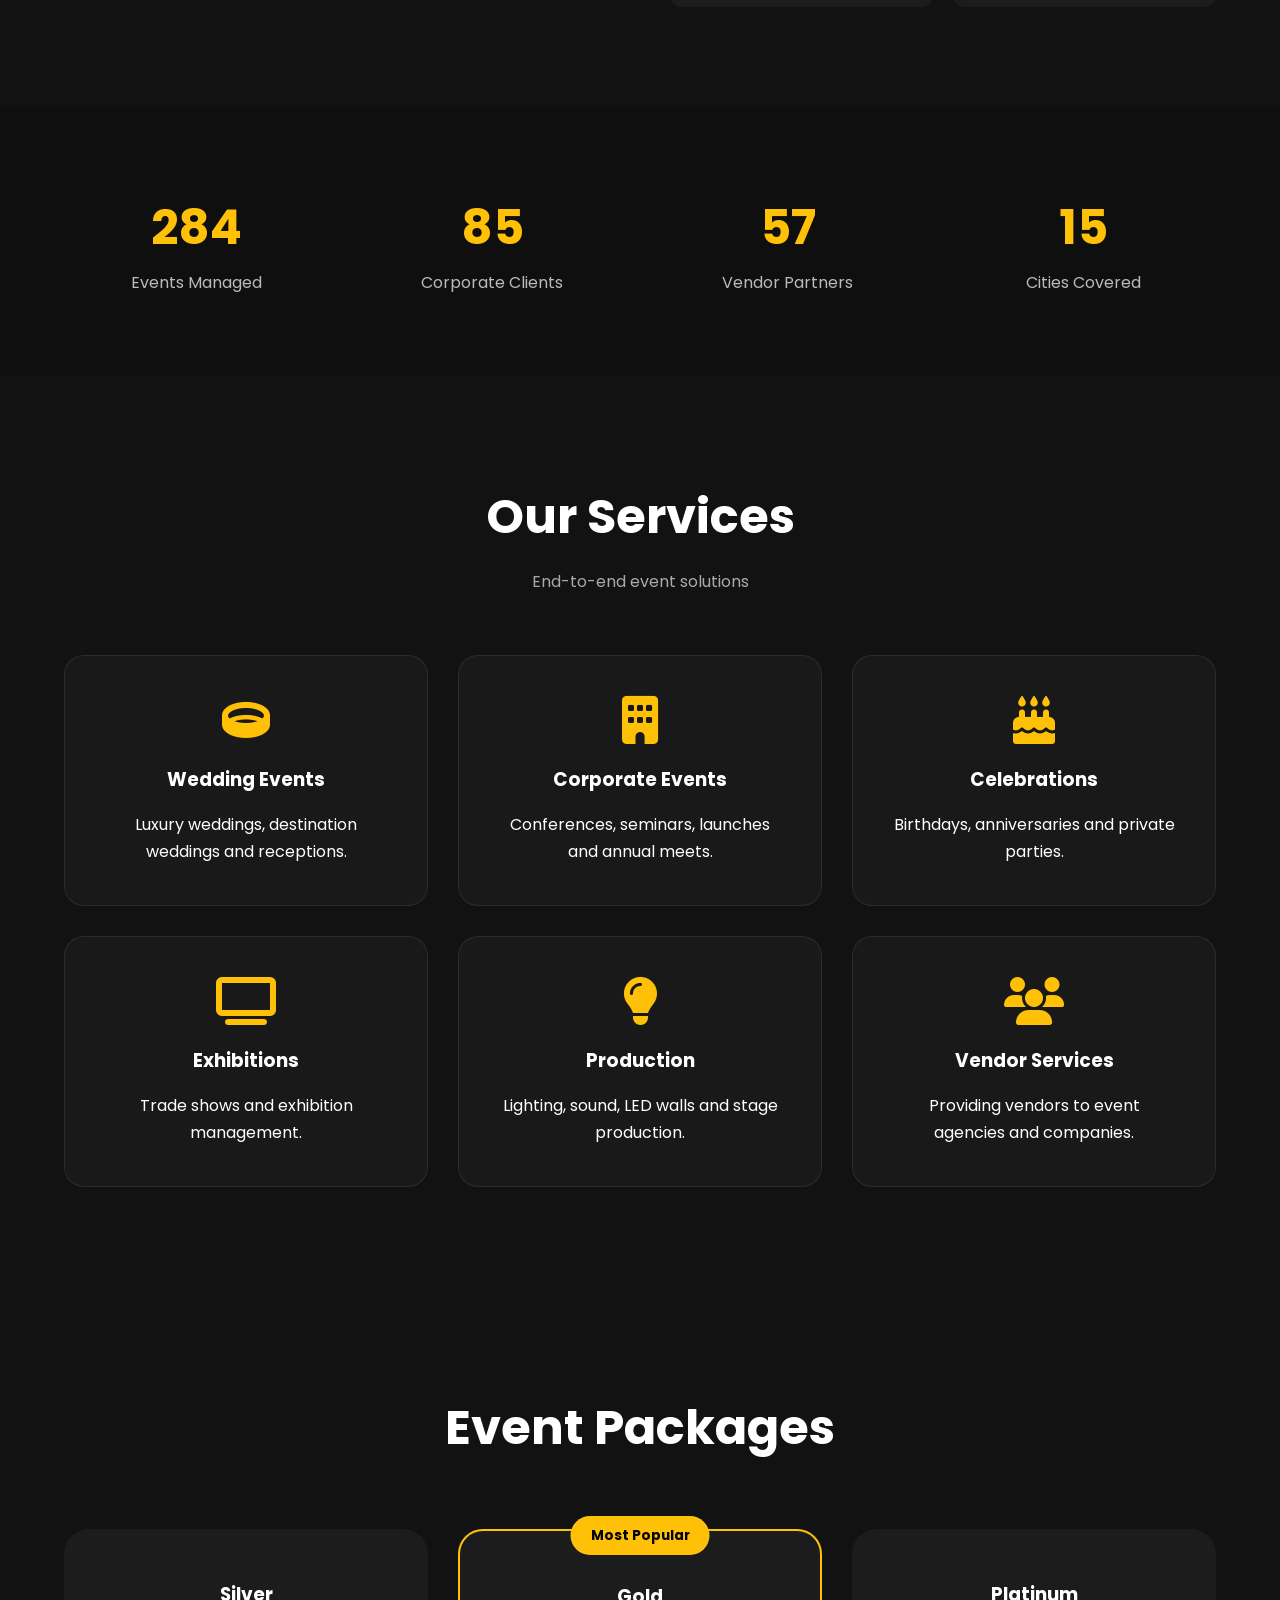
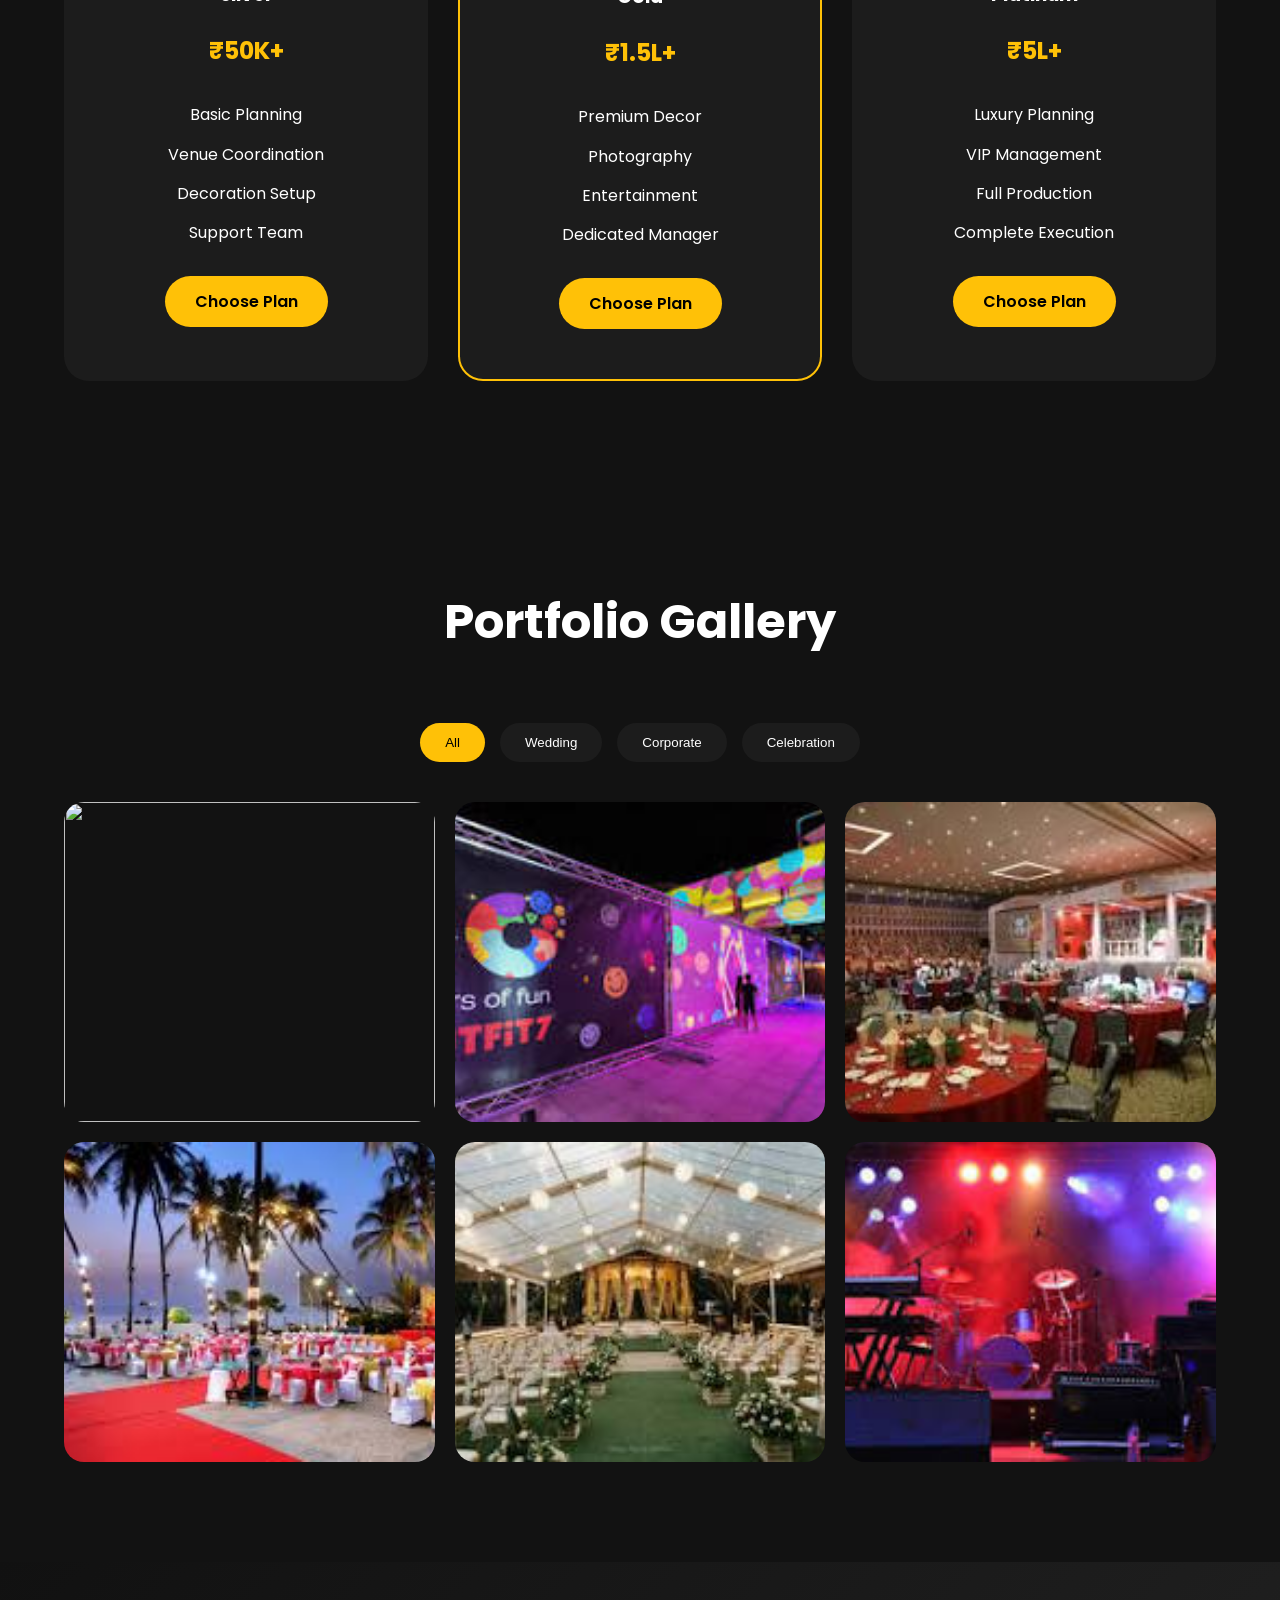
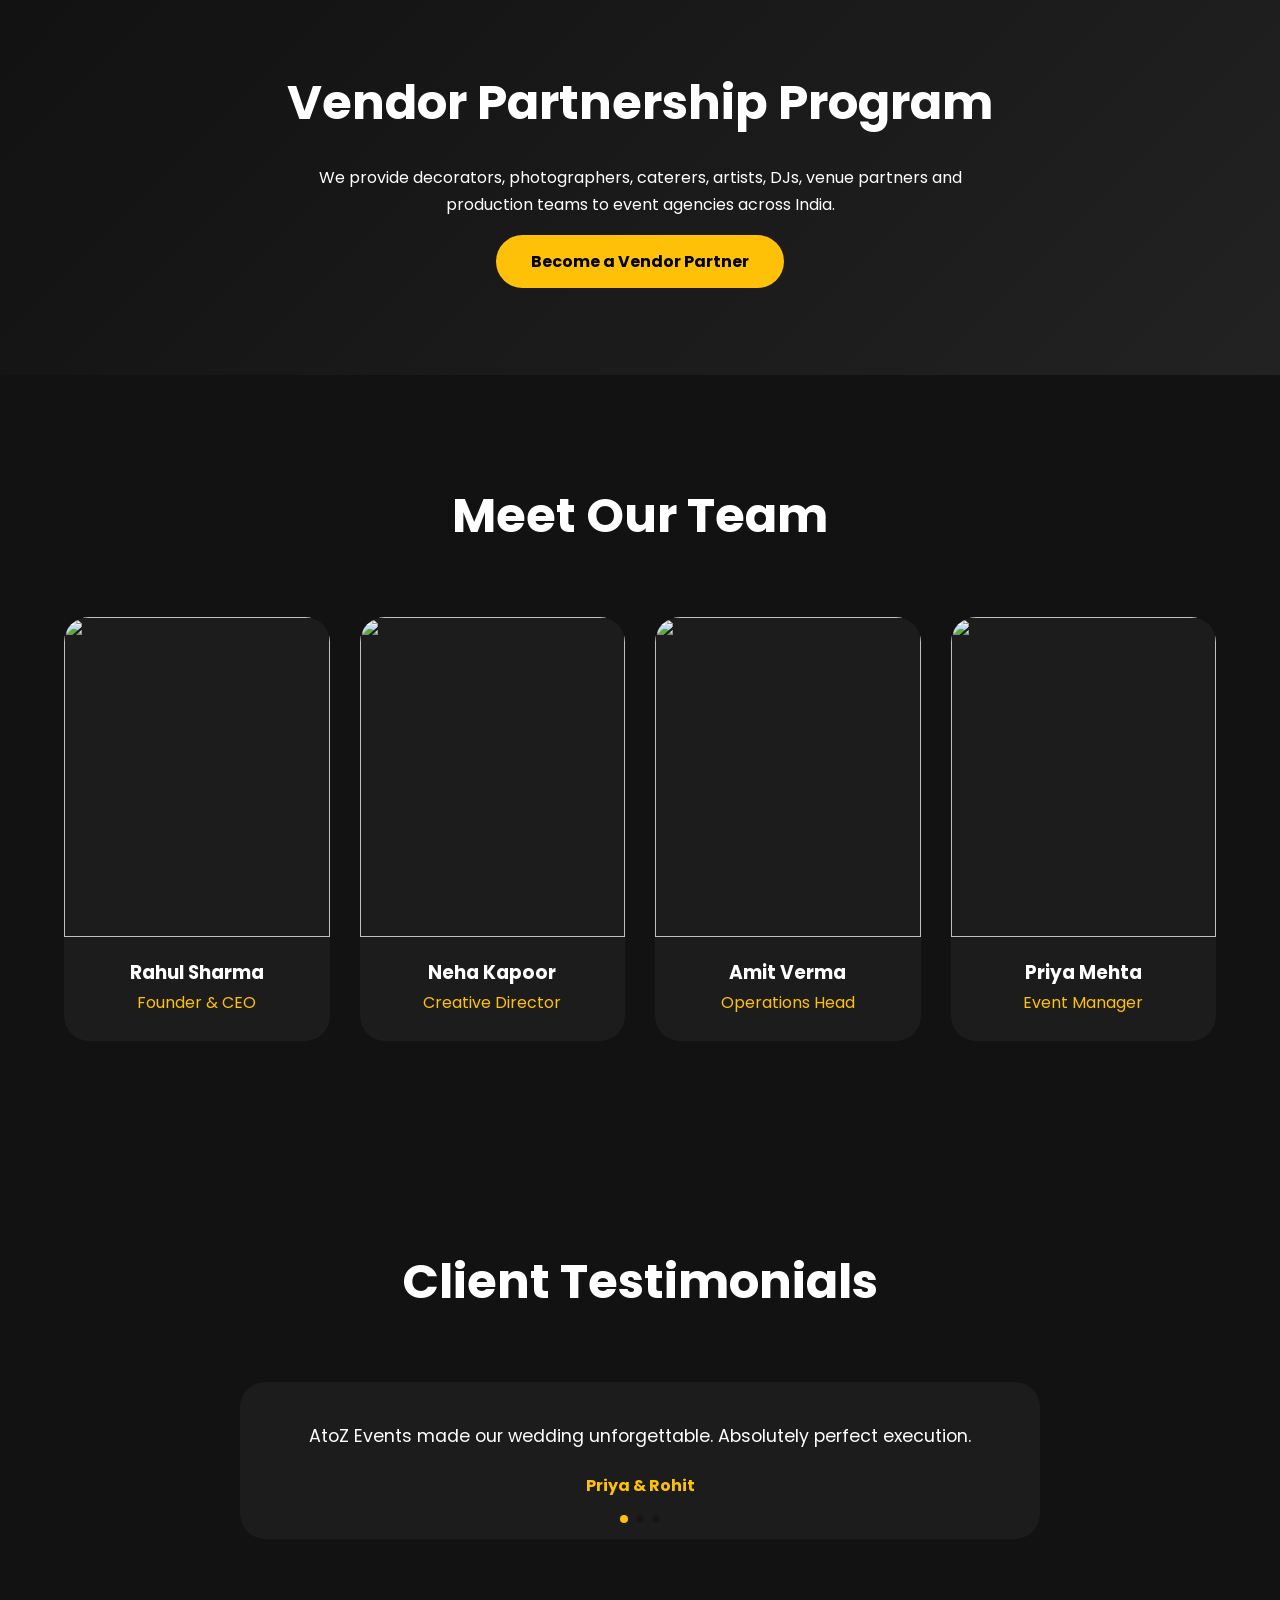
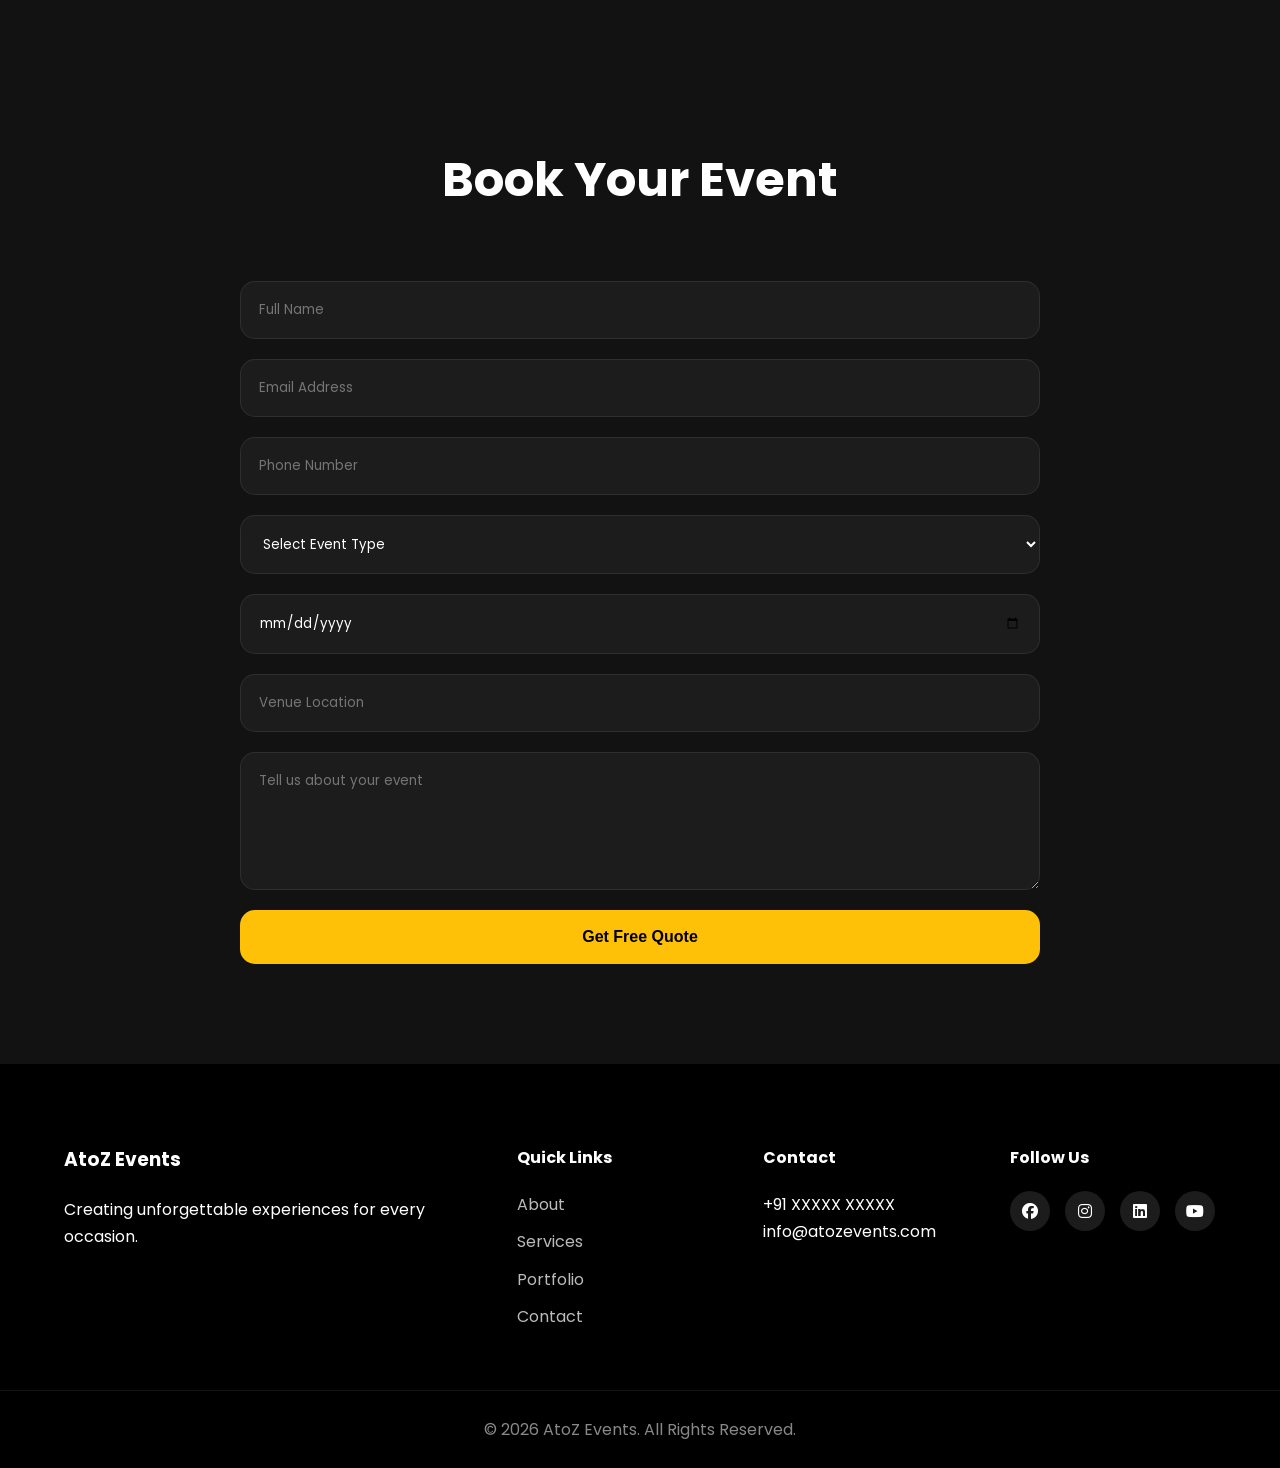
==== commit 7fb45787: "Update index.html" ====
--- a/index.html
+++ b/index.html
@@ -95,9 +95,9 @@
 
 <div class="about-images">
 
-<img src="images/brand.jpg" alt="">
-<img src="images/download.jpg" alt="">
-<img src="images/destination.jpg" alt="">
+<img src="brand.jpg" alt="">
+<img src="download.jpg" alt="">
+<img src="destination.jpg" alt="">
 
 </div>
 
@@ -337,23 +337,23 @@
 </div>
 
 <div class="portfolio-item corporate">
-<img src="images/brand.jpg" alt="">
+<img src="brand.jpg" alt="">
 </div>
 
 <div class="portfolio-item celebration">
-<img src="images/corporate.jpg" alt="">
+<img src="corporate.jpg" alt="">
 </div>
 
 <div class="portfolio-item wedding">
-<img src="images/destination.jpg" alt="">
+<img src="destination.jpg" alt="">
 </div>
 
 <div class="portfolio-item corporate">
-<img src="images/download.jpg" alt="">
+<img src="download.jpg" alt="">
 </div>
 
 <div class="portfolio-item celebration">
-<img src="images/music.jpg" alt="">
+<img src="music.jpg" alt="">
 </div>
 
 </div>
@@ -609,4 +609,4 @@
 <script src="script.js"></script>
 
 </body>
-</html>+</html>
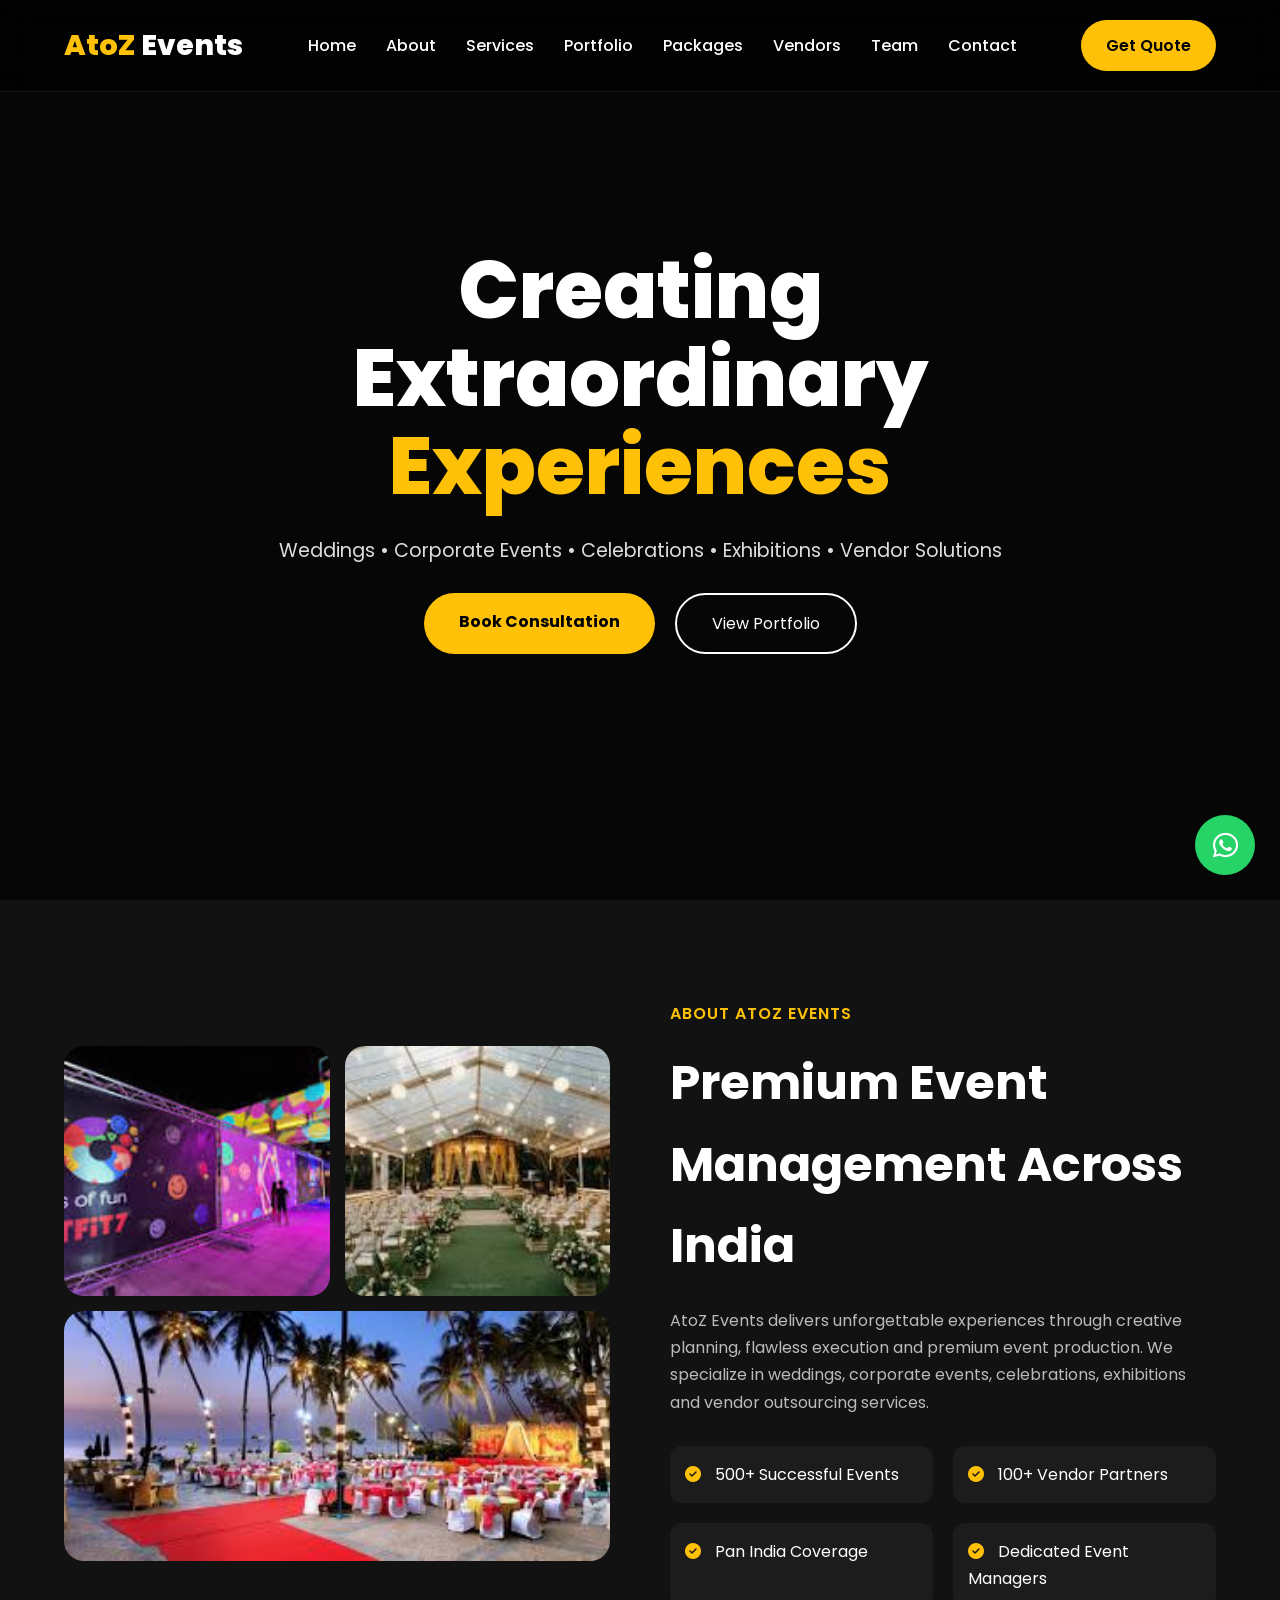
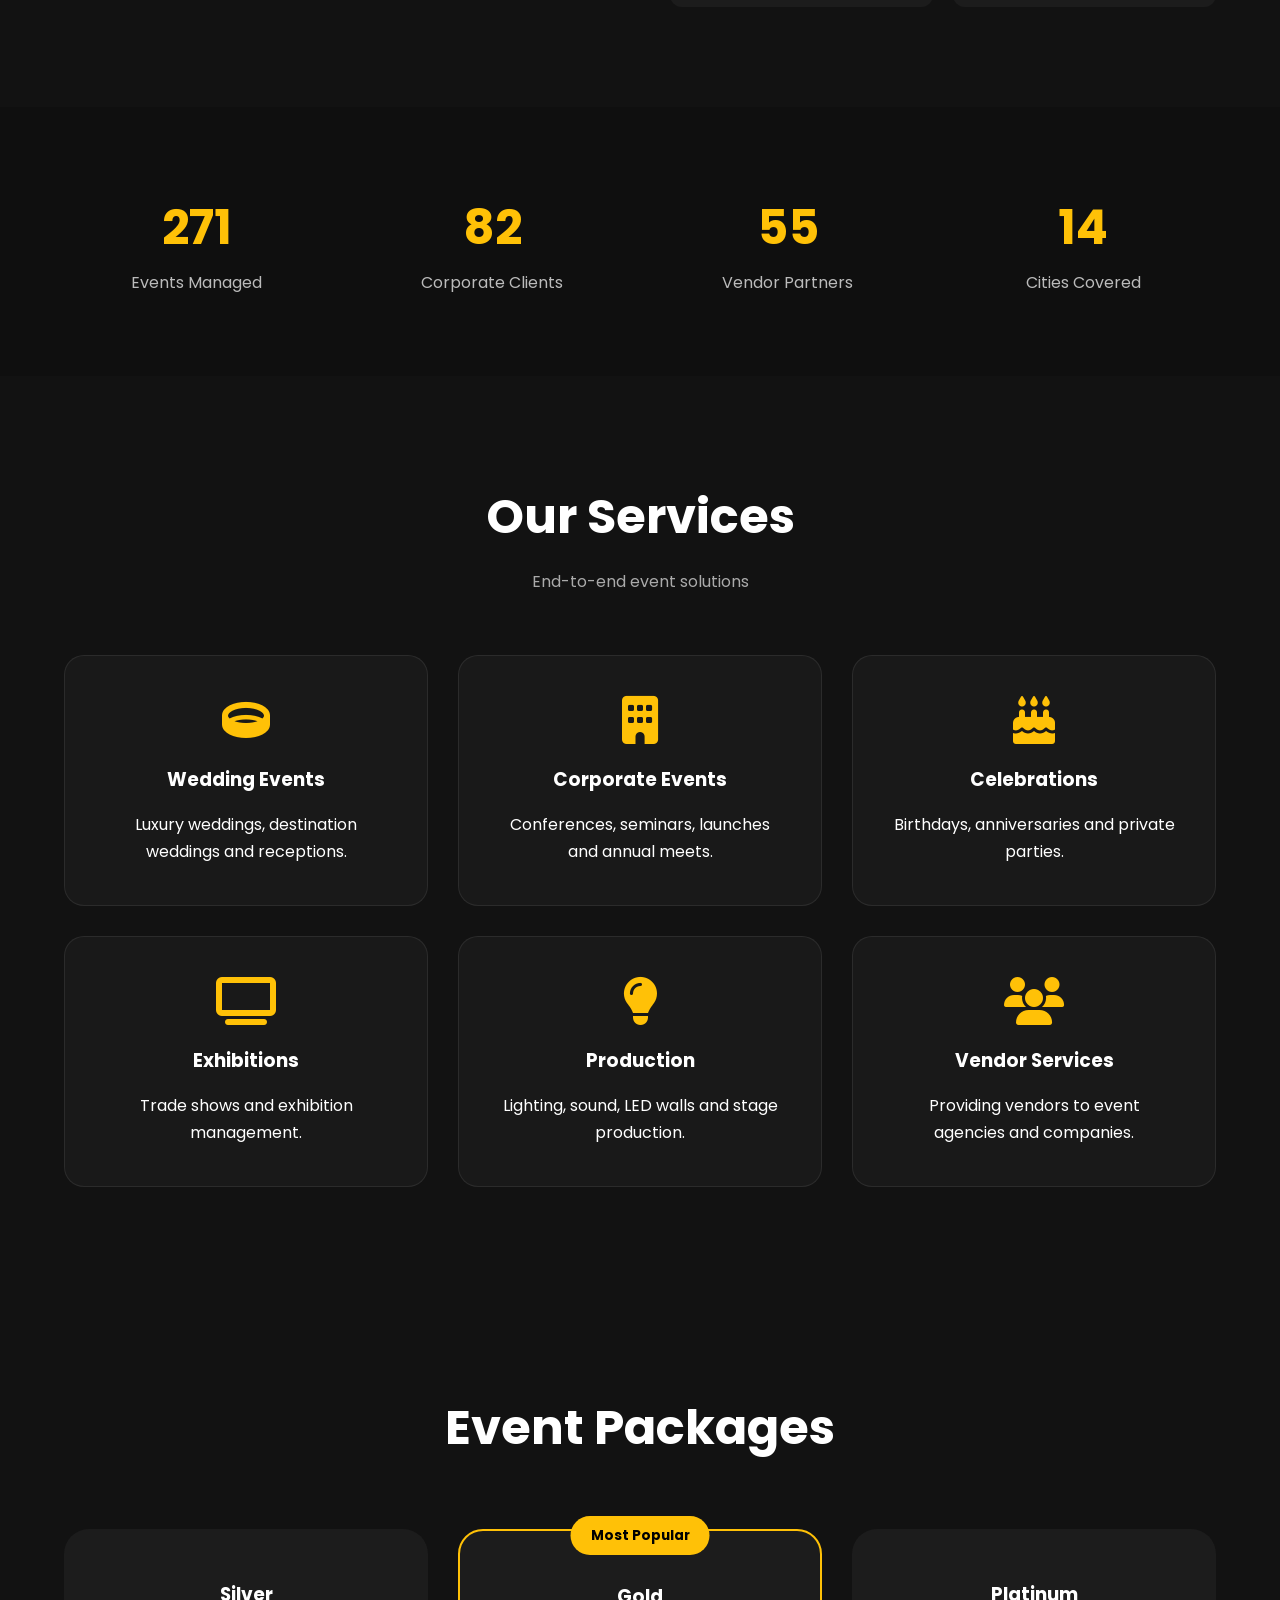
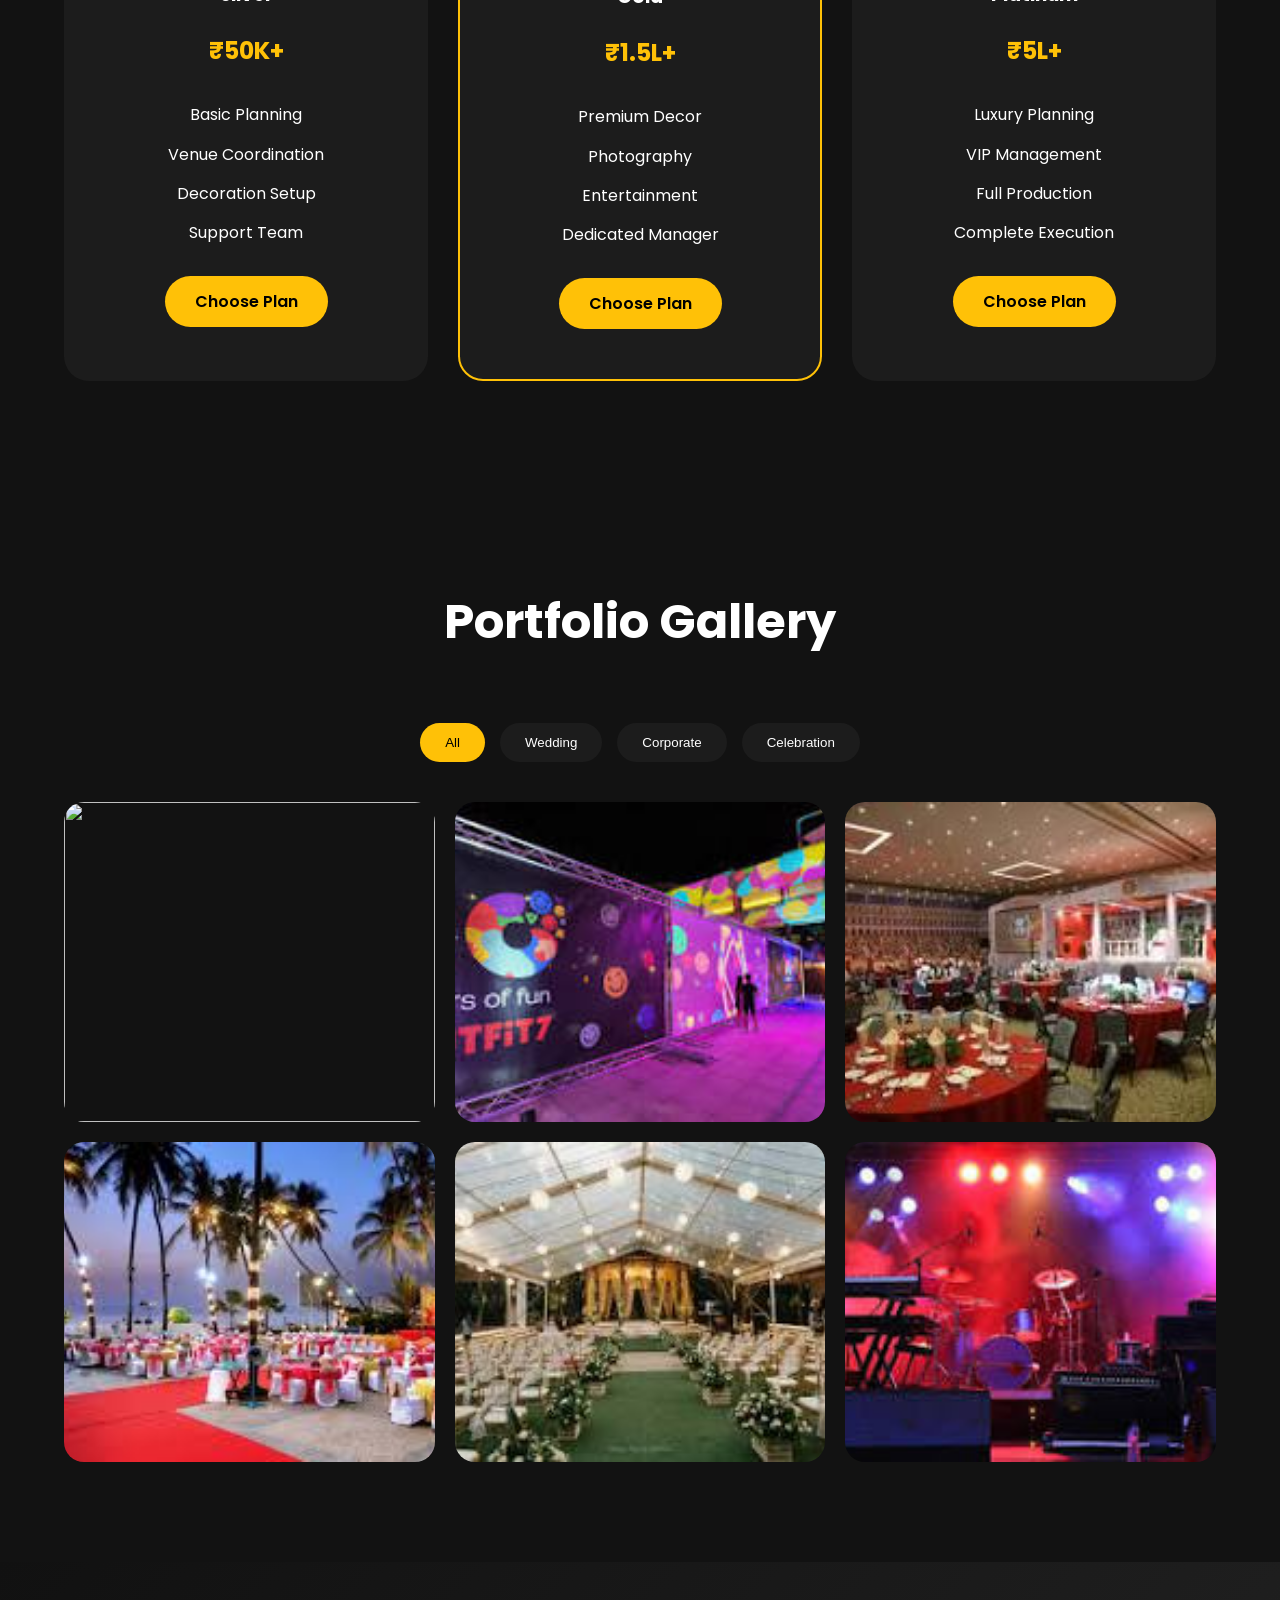
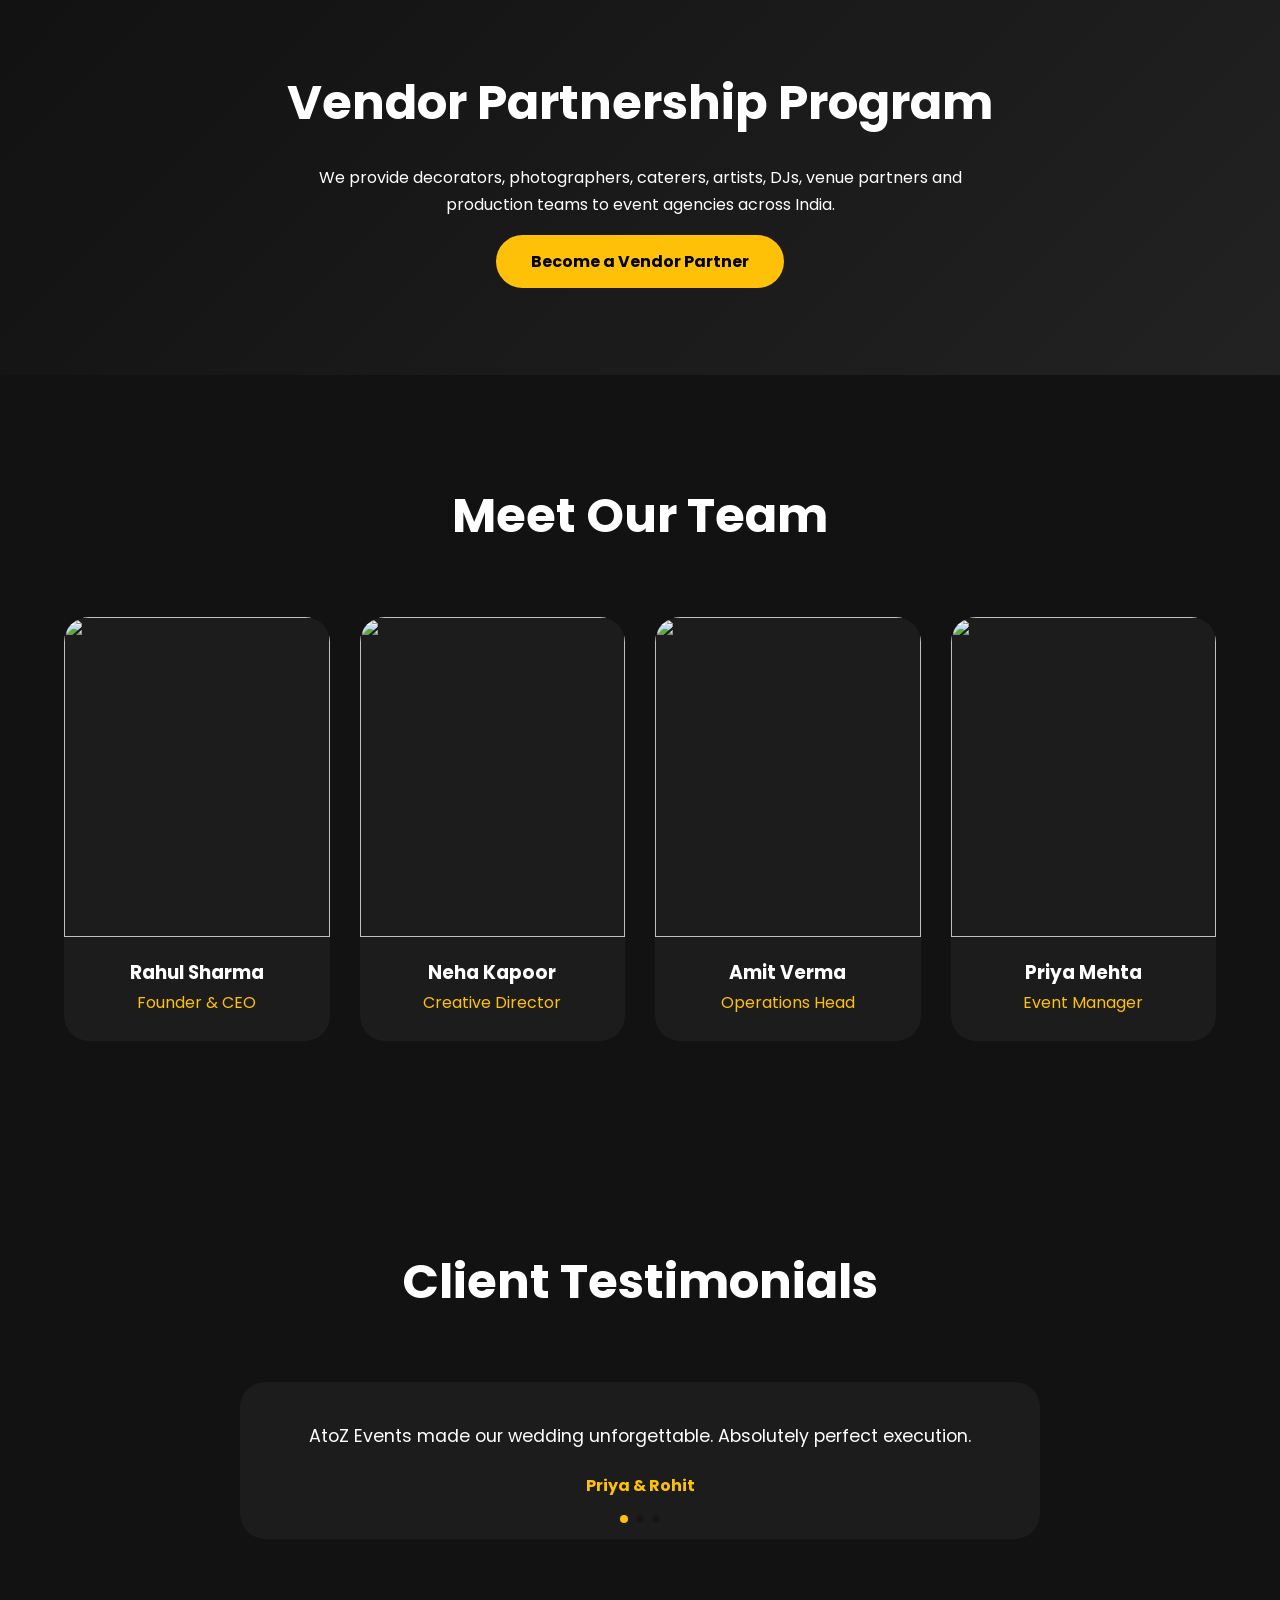
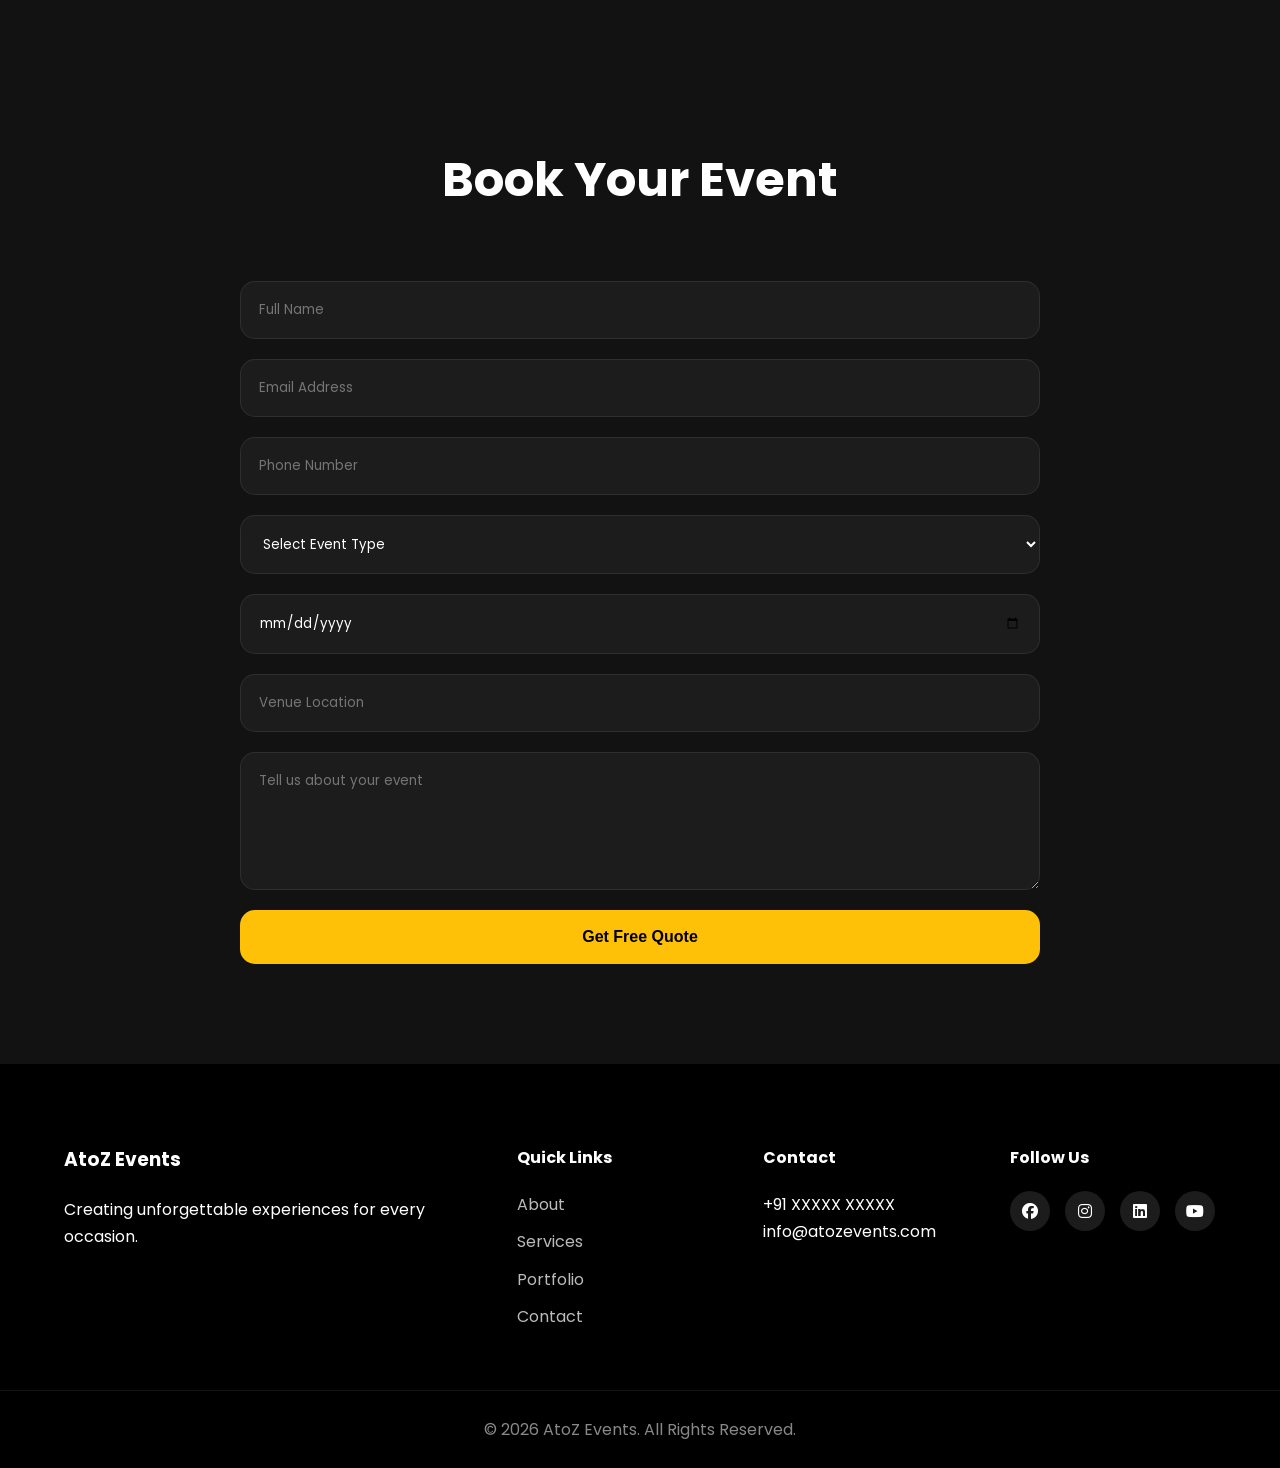
==== commit 3066a46b: "Update index.html" ====
--- a/index.html
+++ b/index.html
@@ -39,7 +39,7 @@
                 <li><a href="#packages">Packages</a></li>
                 <li><a href="#vendors">Vendors</a></li>
                 <li><a href="#team">Team</a></li>
-                <li><a href="#contact">Contact</a></li>
+                <li><a href="contact.html">Contact</a></li>
             </ul>
         </nav>
 
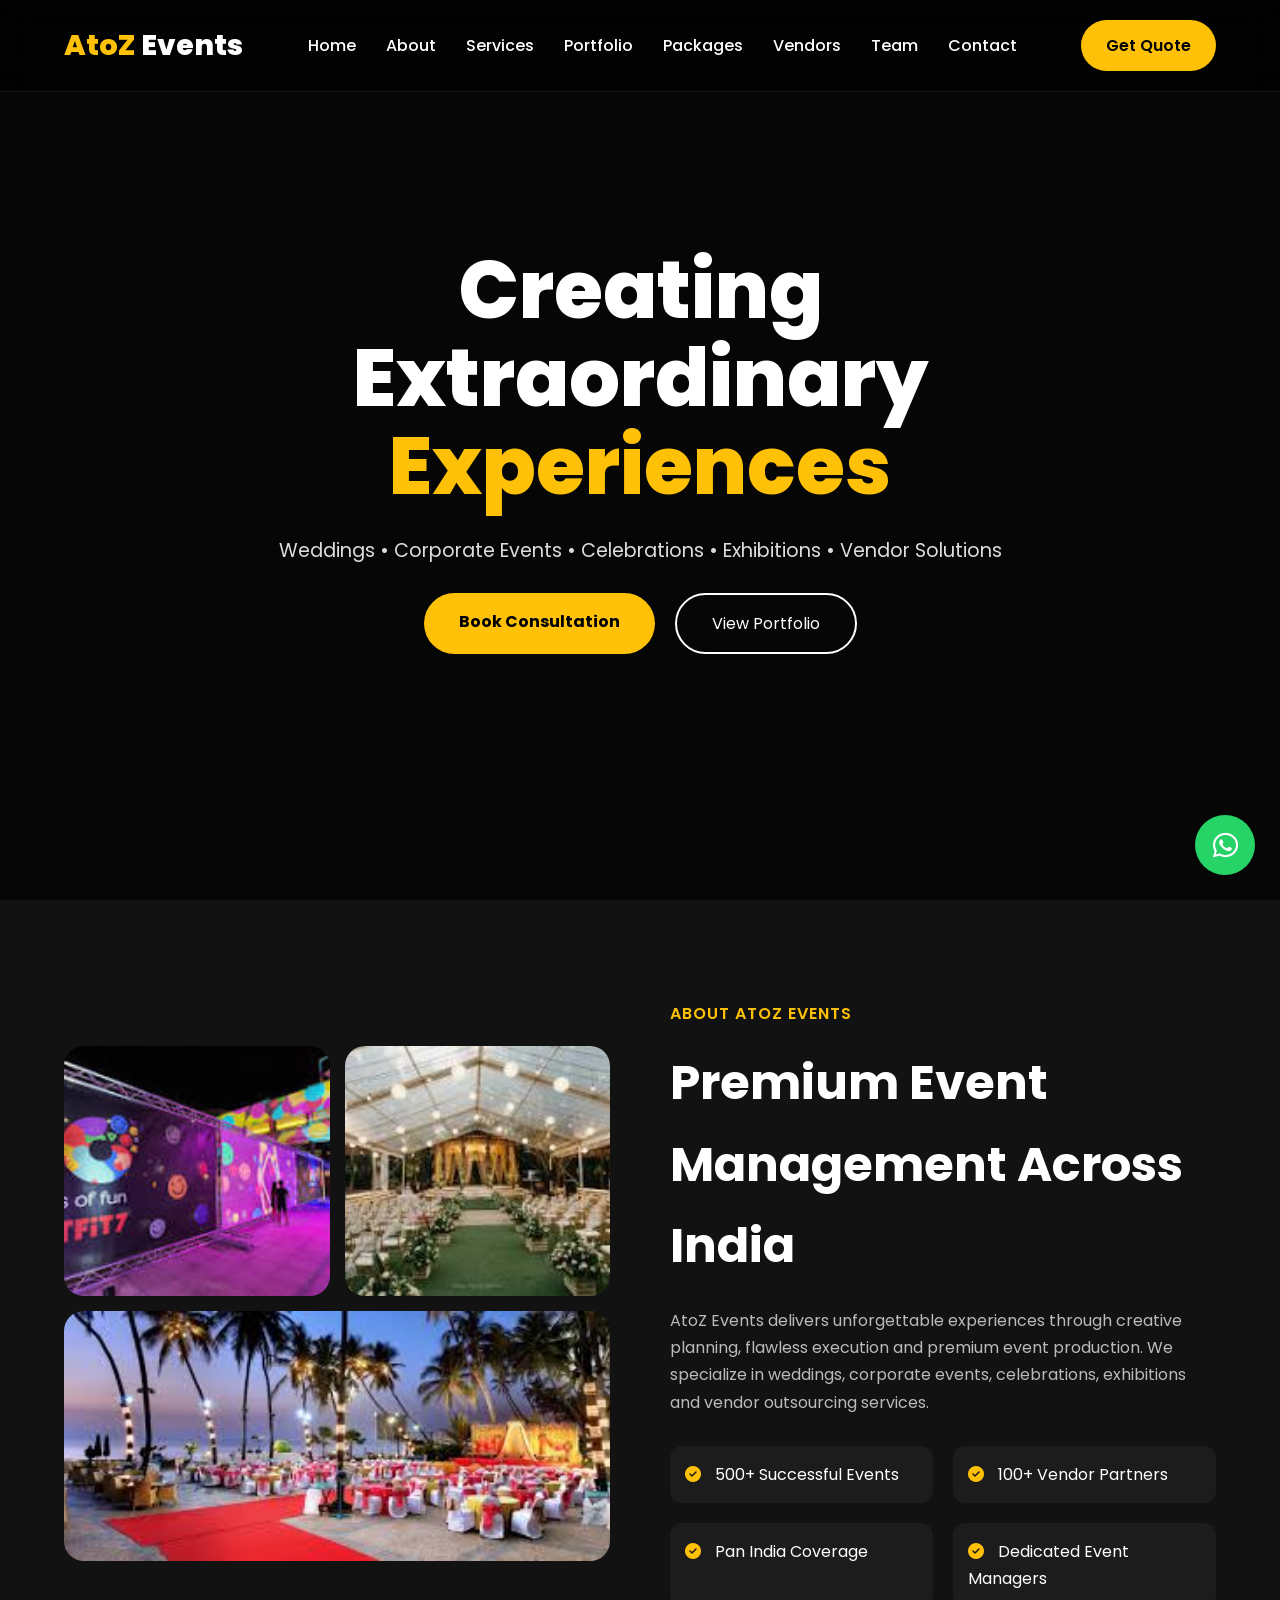
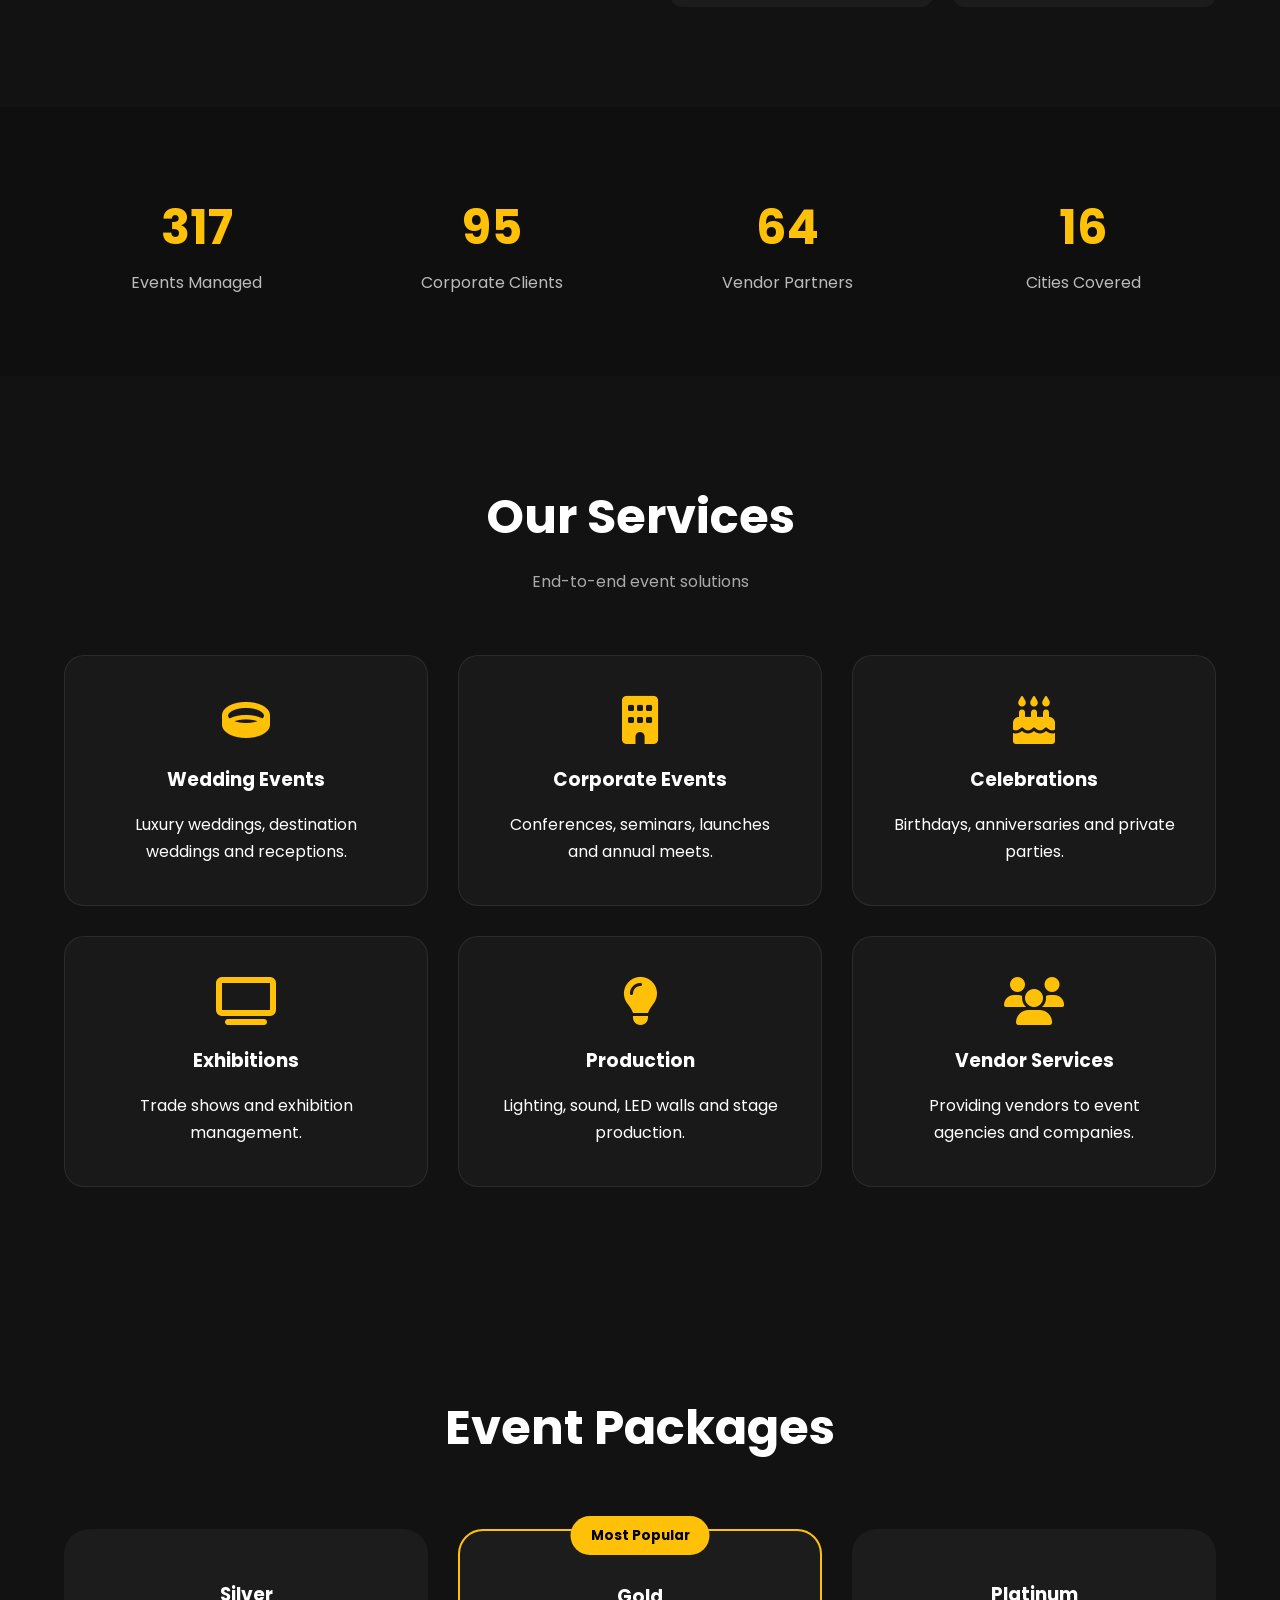
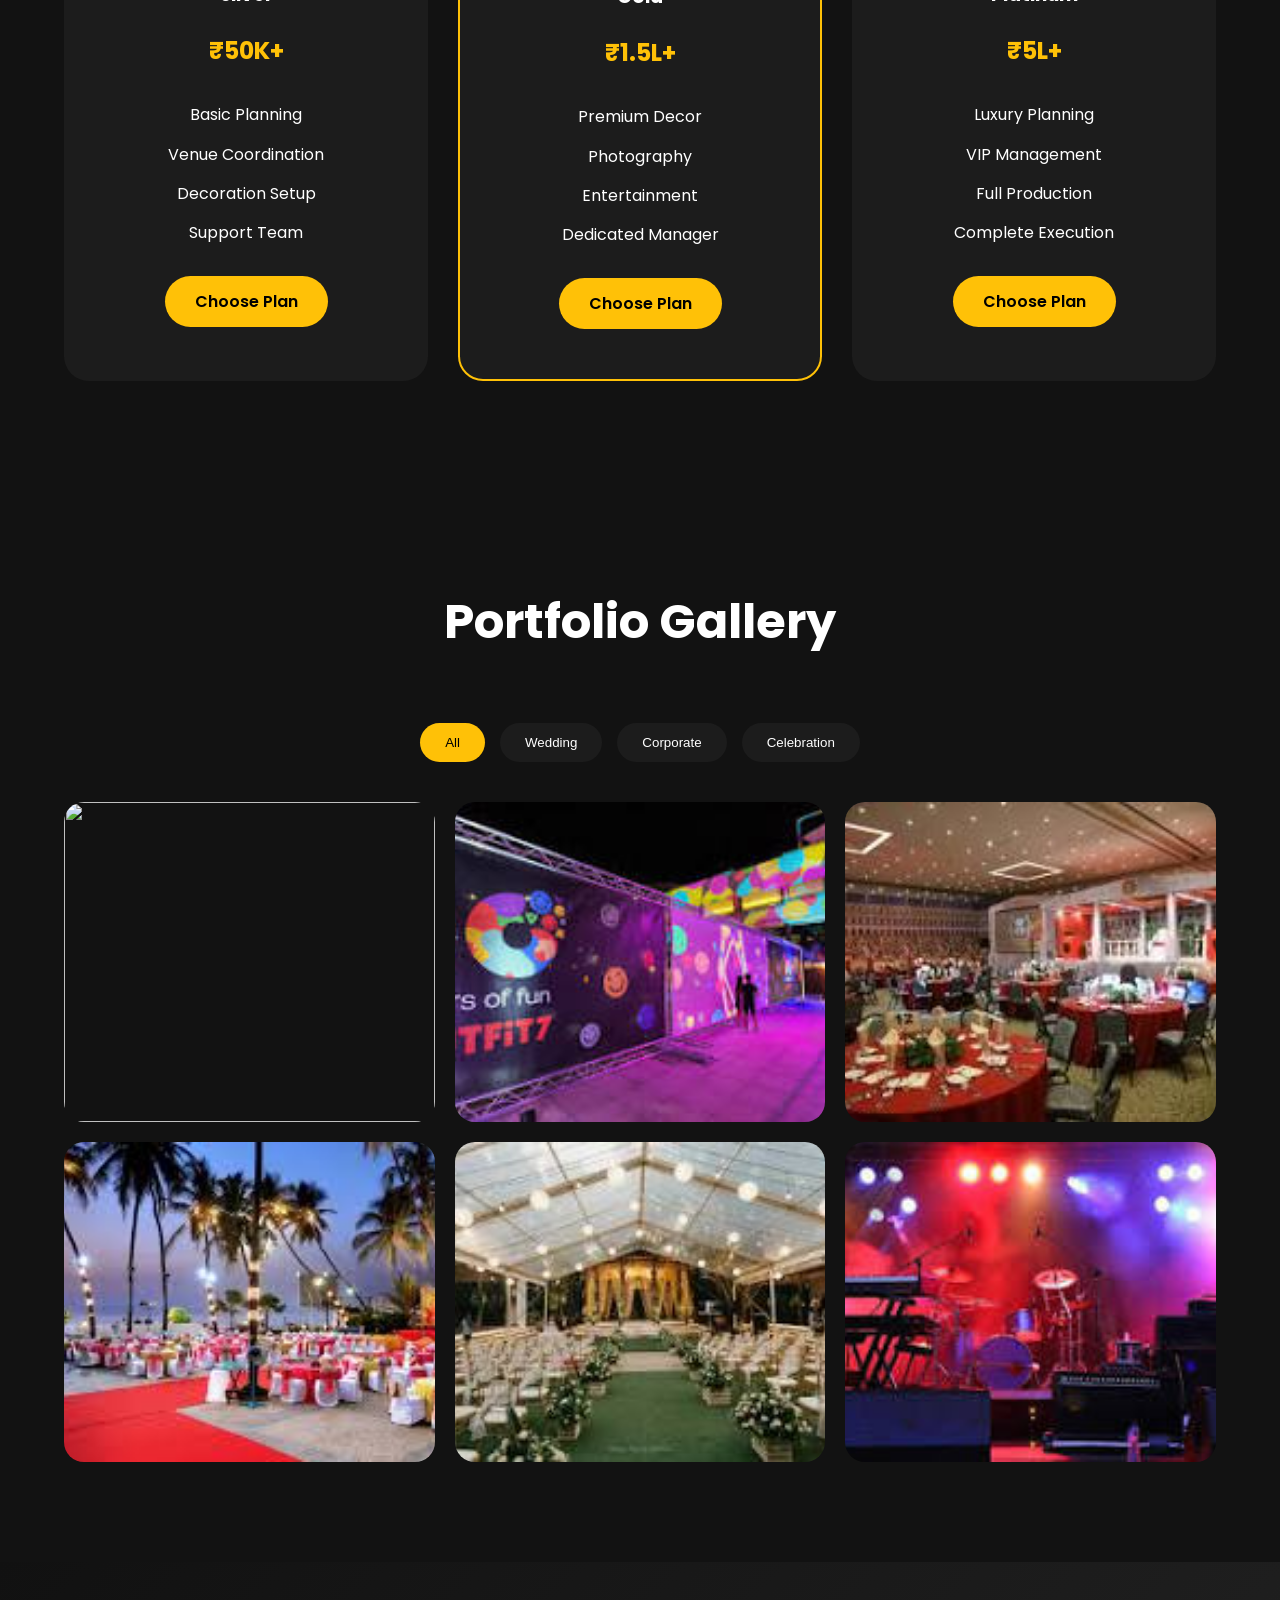
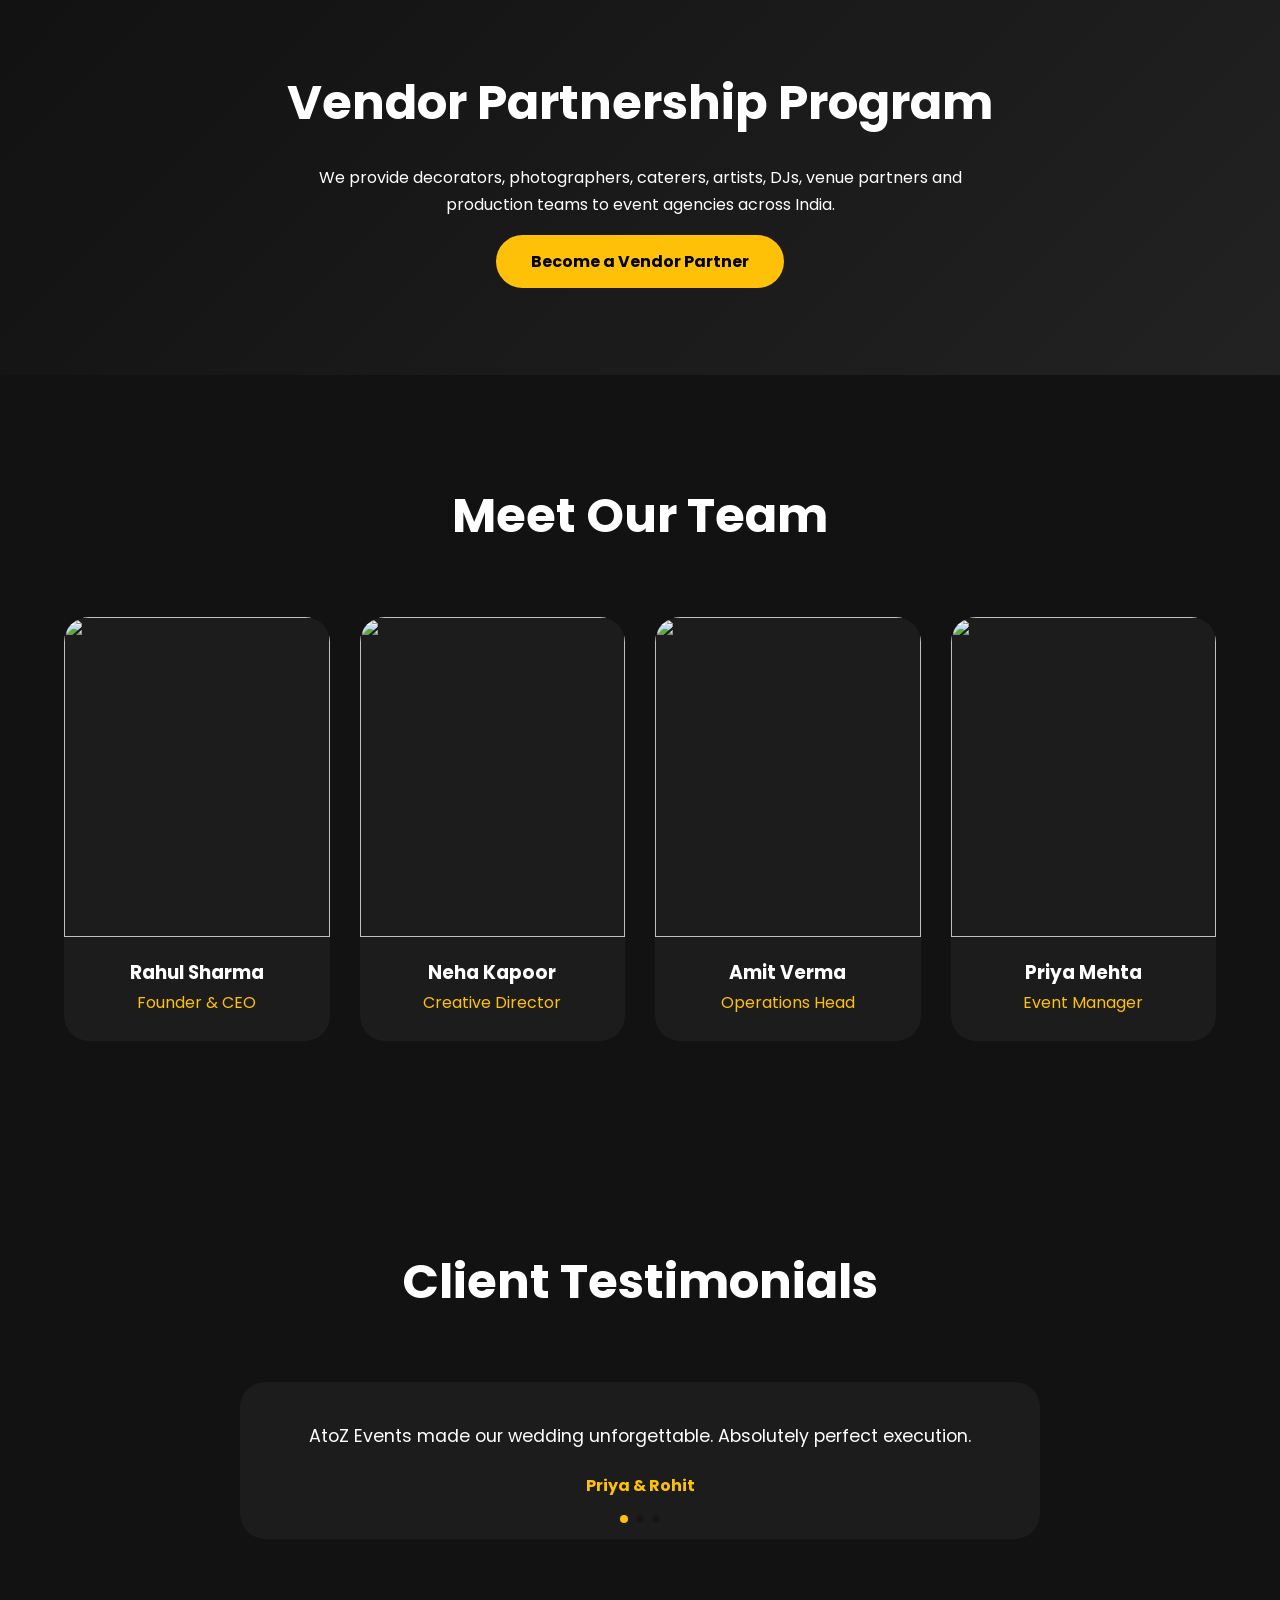
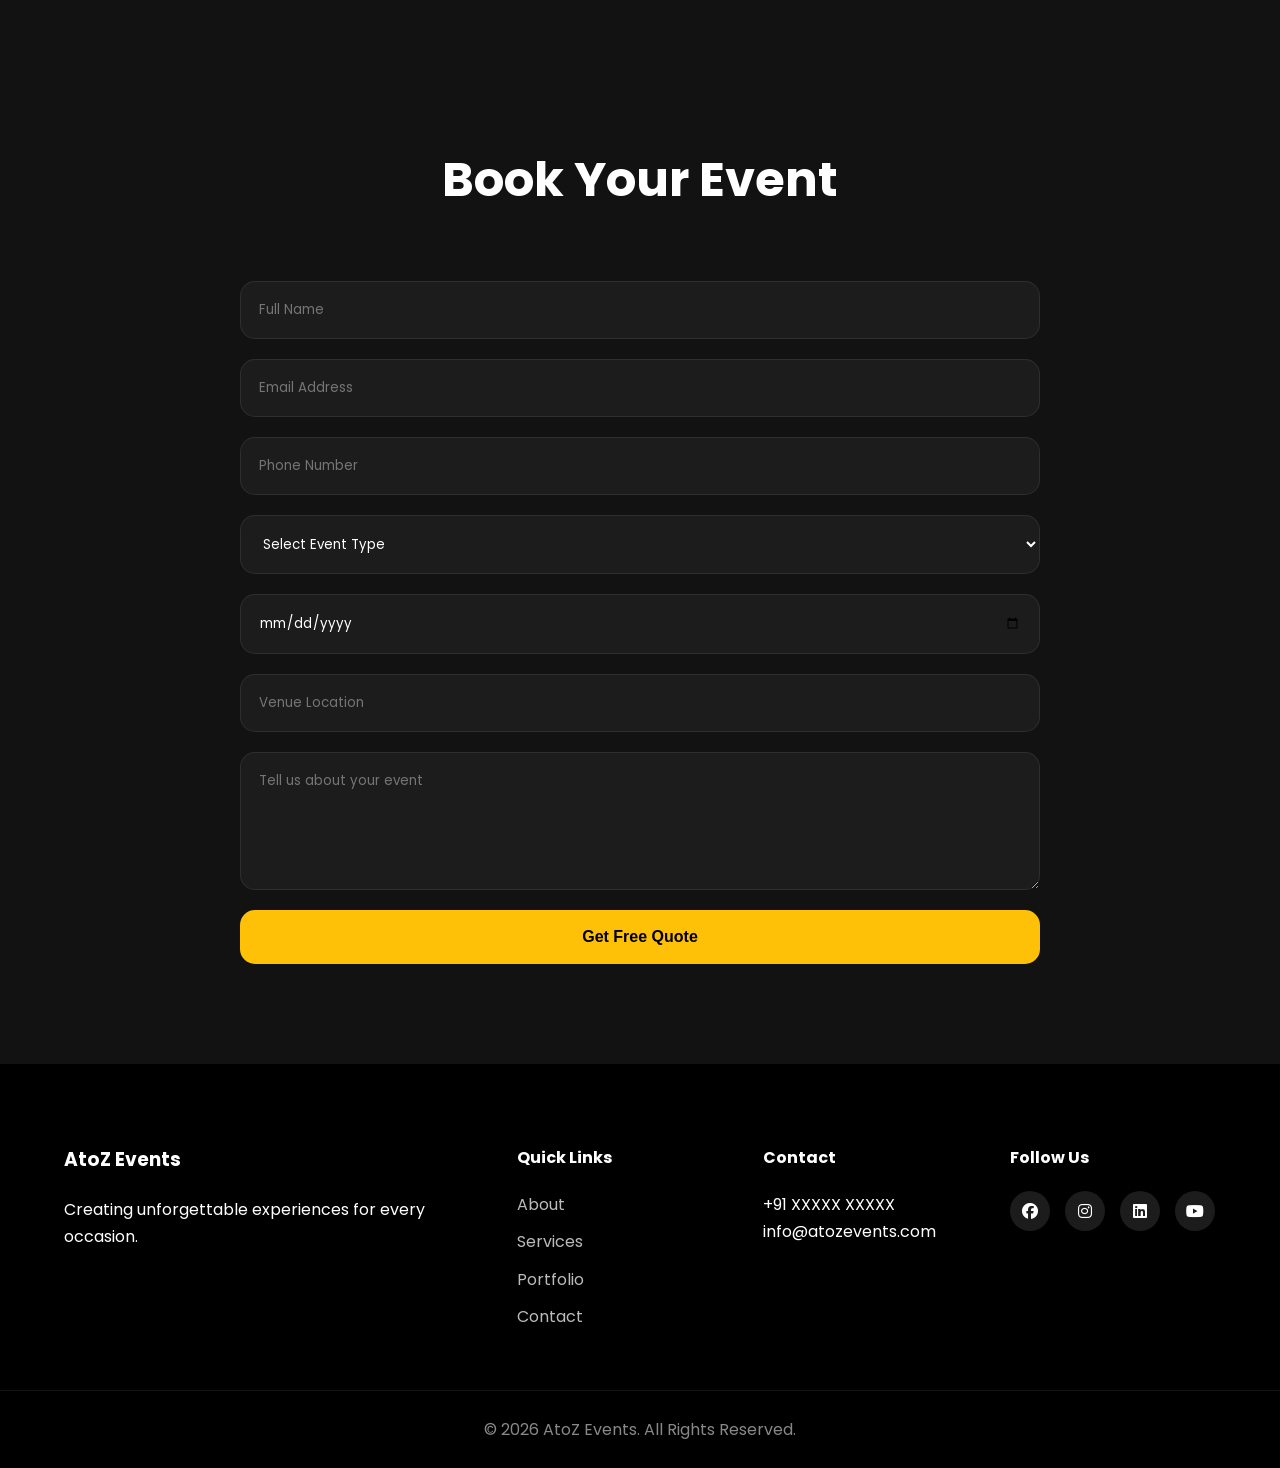
==== commit bff79cf2: "Update index.html" ====
--- a/index.html
+++ b/index.html
@@ -511,15 +511,15 @@
 <h2>Book Your Event</h2>
 </div>
 
-<form class="quote-form">
-
-<input type="text" placeholder="Full Name" required>
-
-<input type="email" placeholder="Email Address" required>
-
-<input type="tel" placeholder="Phone Number" required>
-
-<select>
+<form class="quote-form" name="contact" method="POST" data-netlify="true">
+
+<input type="text" name="Full_Name" placeholder="Full Name" required>
+
+<input type="email" name="email" placeholder="Email Address" required>
+
+<input type="tel" name="contact" placeholder="Phone Number" required>
+
+<select name="Event-type">
 <option>Select Event Type</option>
 <option>Wedding</option>
 <option>Corporate</option>
@@ -528,11 +528,11 @@
 <option>Vendor Requirement</option>
 </select>
 
-<input type="date">
-
-<input type="text" placeholder="Venue Location">
-
-<textarea rows="5"
+<input type="date" name="date">
+
+<input type="text" name="venue-location"placeholder="Venue Location">
+
+<textarea name="message" rows="5"
 placeholder="Tell us about your event"></textarea>
 
 <button type="submit">
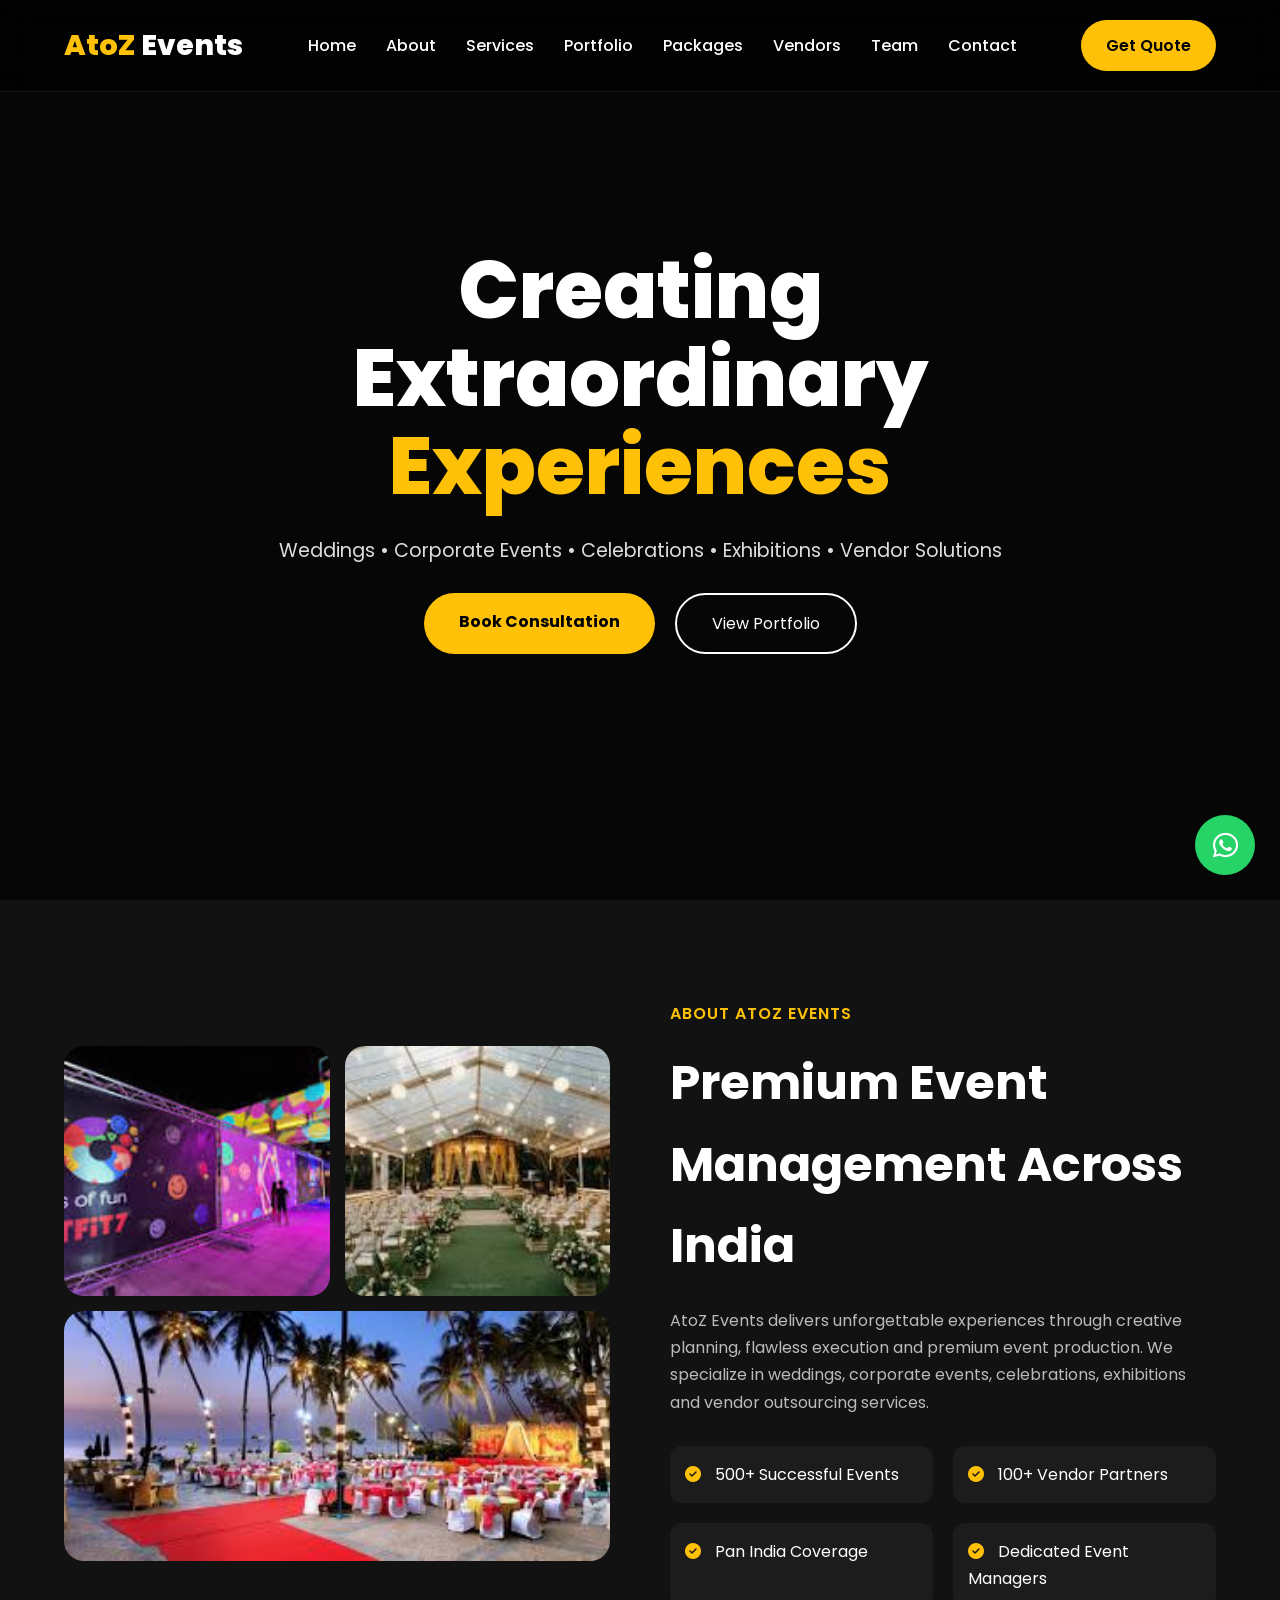
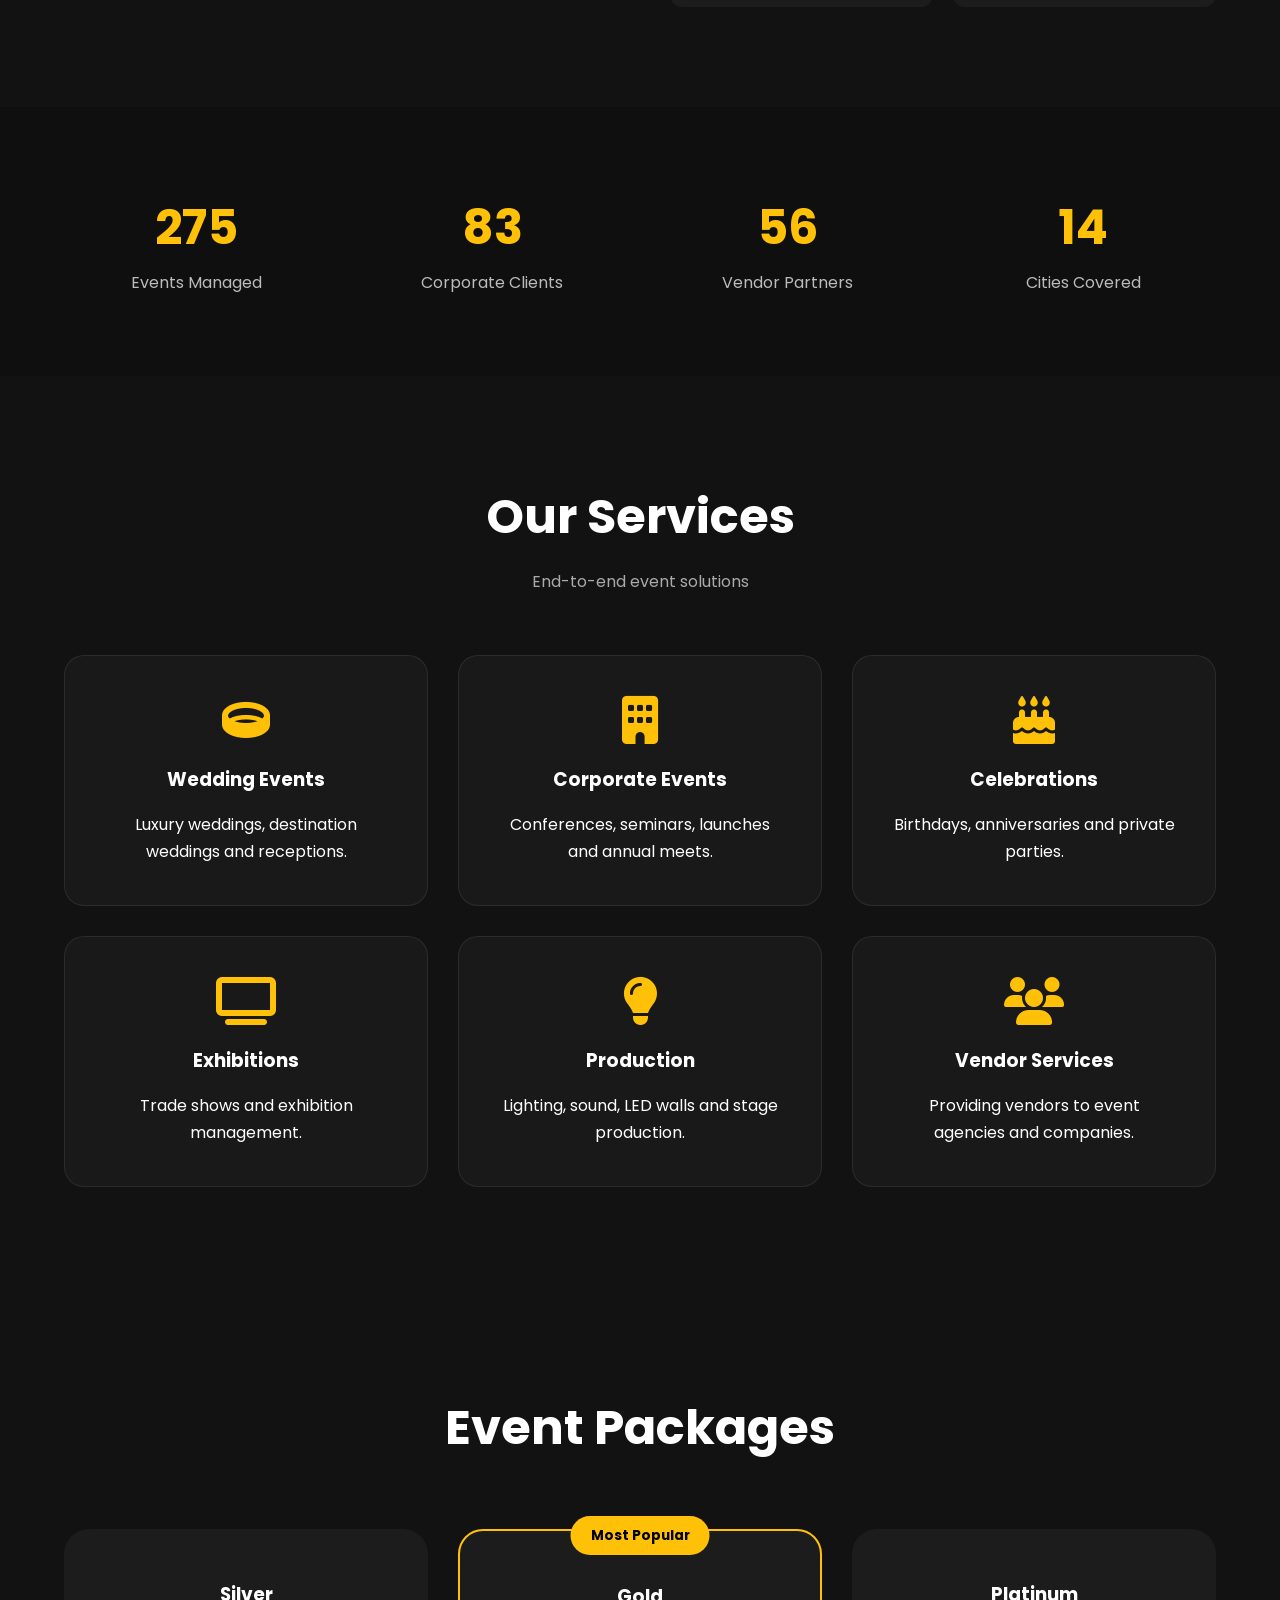
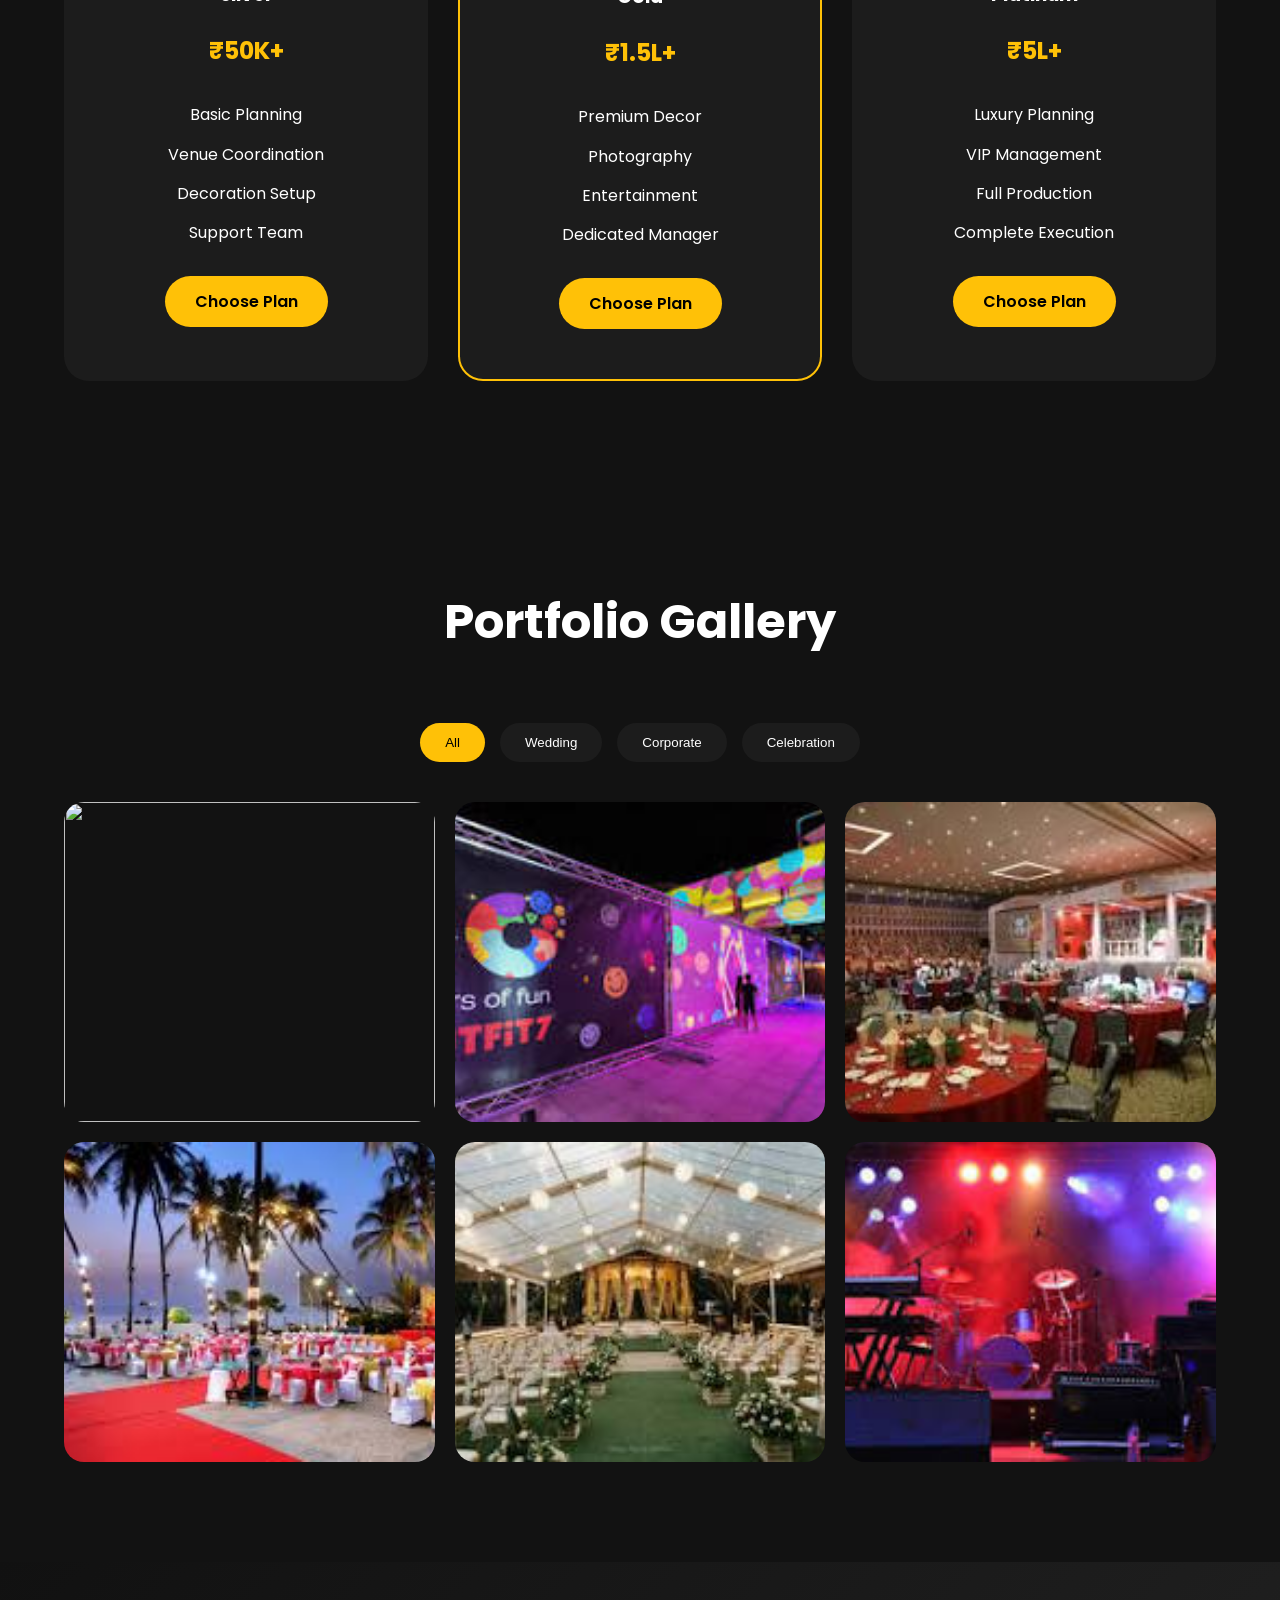
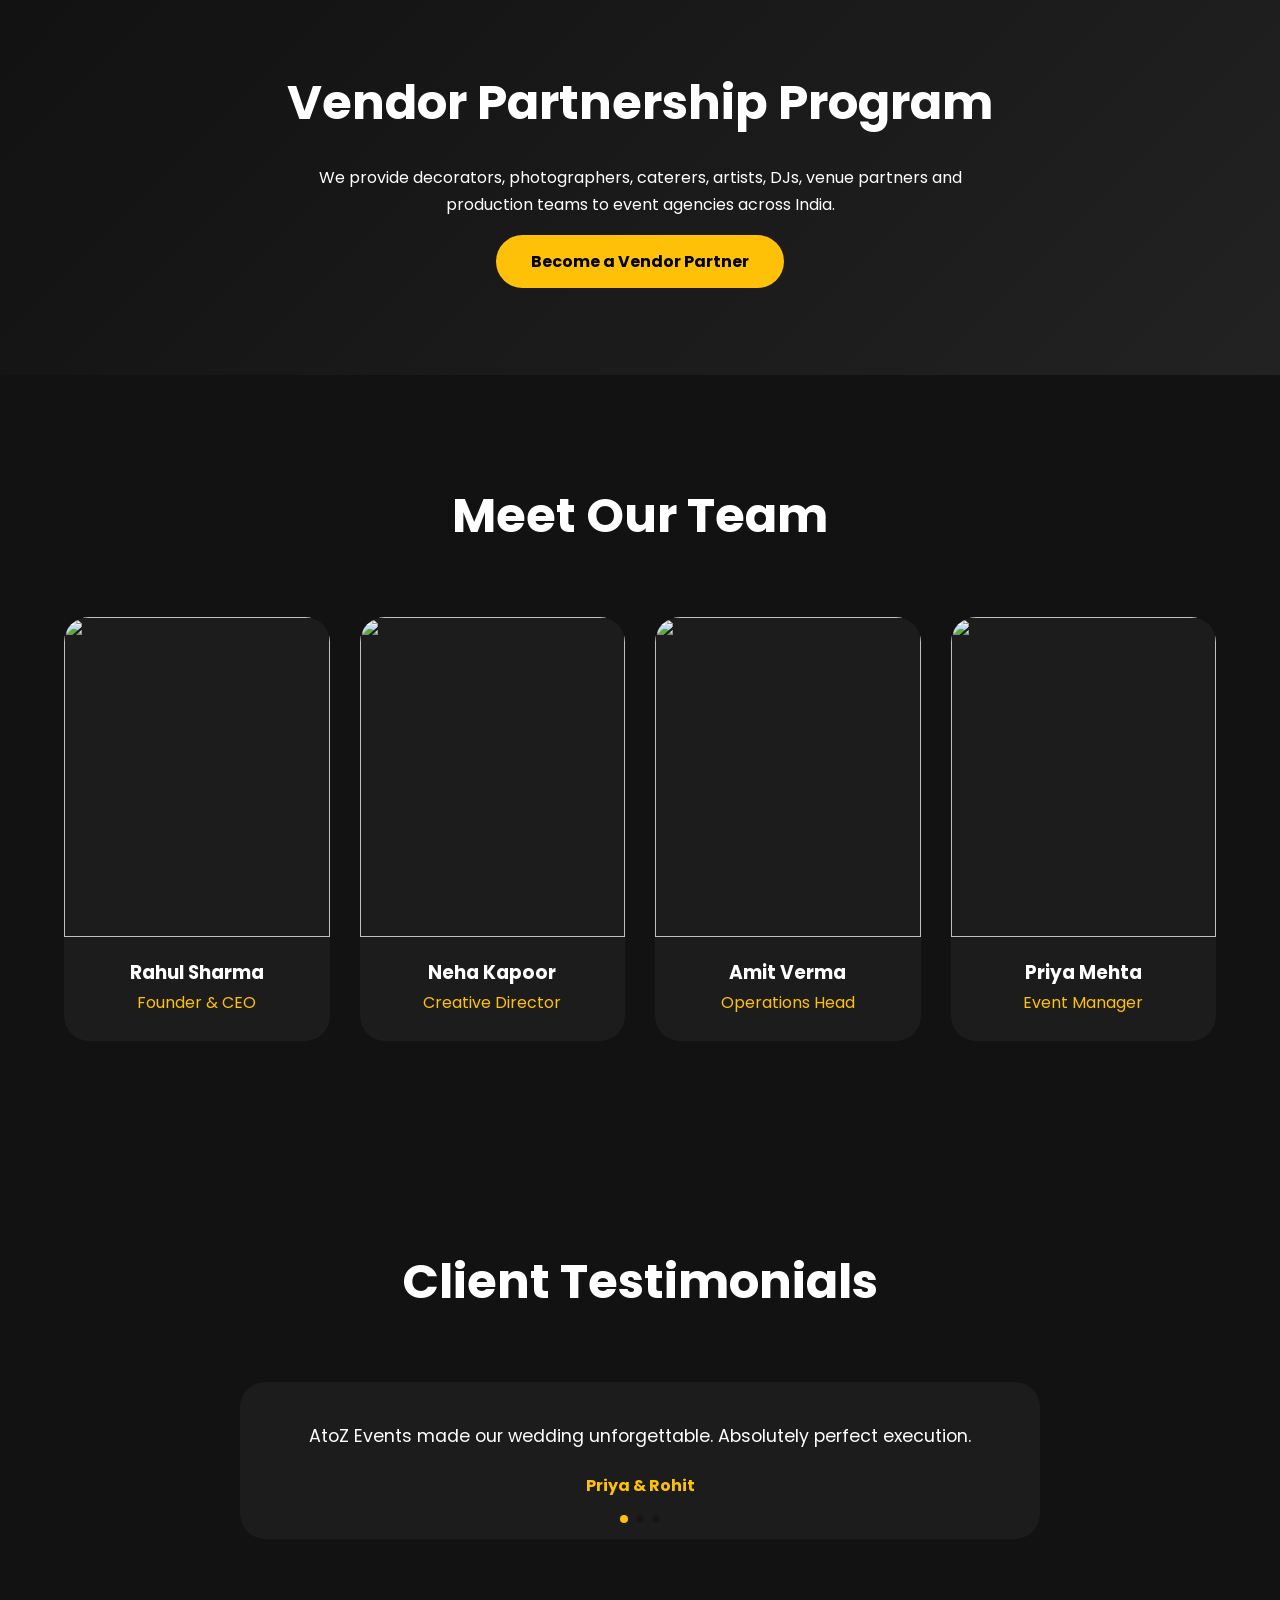
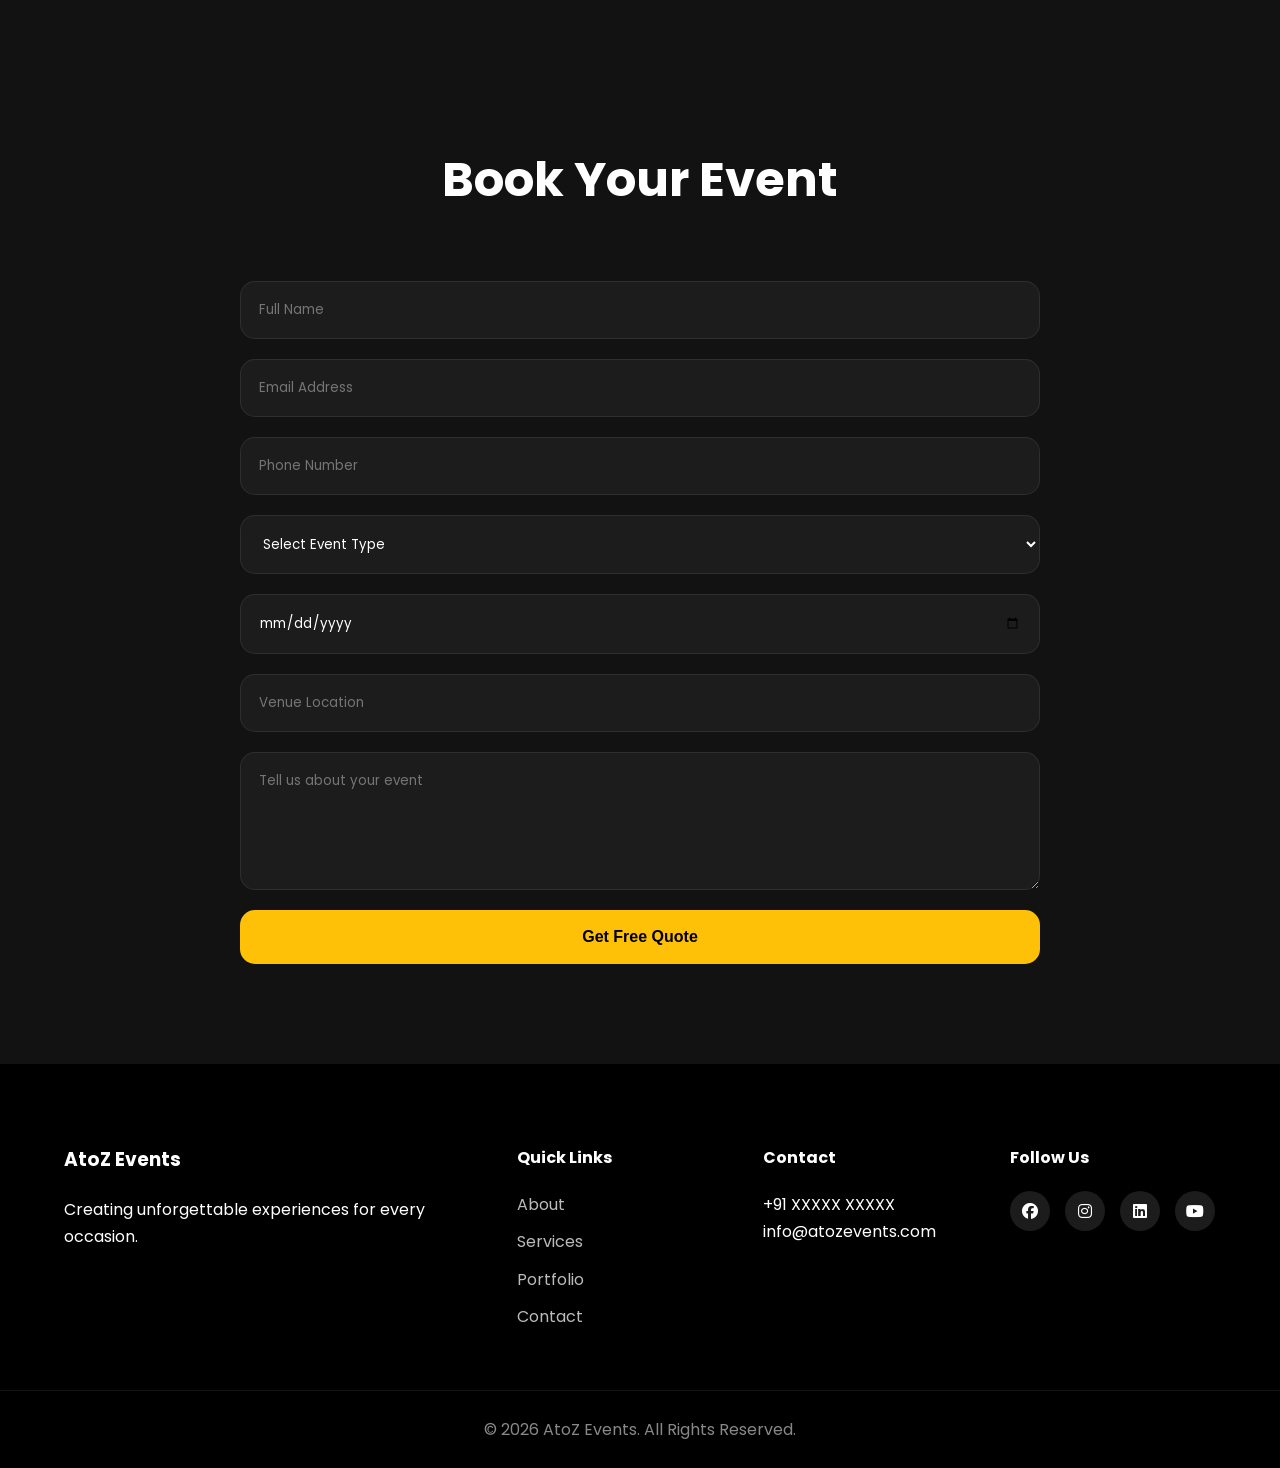
==== commit 37a2a89c: "Update index.html" ====
--- a/index.html
+++ b/index.html
@@ -511,36 +511,52 @@
 <h2>Book Your Event</h2>
 </div>
 
-<form class="quote-form" name="contact" method="POST" data-netlify="true">
-
-<input type="text" name="Full_Name" placeholder="Full Name" required>
-
-<input type="email" name="email" placeholder="Email Address" required>
-
-<input type="tel" name="contact" placeholder="Phone Number" required>
-
-<select name="Event-type">
-<option>Select Event Type</option>
-<option>Wedding</option>
-<option>Corporate</option>
-<option>Celebration</option>
-<option>Exhibition</option>
-<option>Vendor Requirement</option>
-</select>
-
-<input type="date" name="date">
-
-<input type="text" name="venue-location"placeholder="Venue Location">
-
-<textarea name="message" rows="5"
-placeholder="Tell us about your event"></textarea>
-
-<button type="submit">
-Get Free Quote
-</button>
+<form class="quote-form"
+      name="contact"
+      method="POST"
+      data-netlify="true">
+
+    <input type="hidden" name="form-name" value="contact">
+
+    <input type="text"
+           name="full_name"
+           placeholder="Full Name"
+           required>
+
+    <input type="email"
+           name="email"
+           placeholder="Email Address"
+           required>
+
+    <input type="tel"
+           name="contact"
+           placeholder="Phone Number"
+           required>
+
+    <select name="event_type" required>
+        <option value="">Select Event Type</option>
+        <option value="Wedding">Wedding</option>
+        <option value="Corporate">Corporate</option>
+        <option value="Celebration">Celebration</option>
+        <option value="Exhibition">Exhibition</option>
+        <option value="Vendor Requirement">Vendor Requirement</option>
+    </select>
+
+    <input type="date" name="event_date">
+
+    <input type="text"
+           name="venue_location"
+           placeholder="Venue Location">
+
+    <textarea name="message"
+              rows="5"
+              placeholder="Tell us about your event"></textarea>
+
+    <button type="submit">
+        Get Free Quote
+    </button>
 
 </form>
-
 </div>
 
 </section>
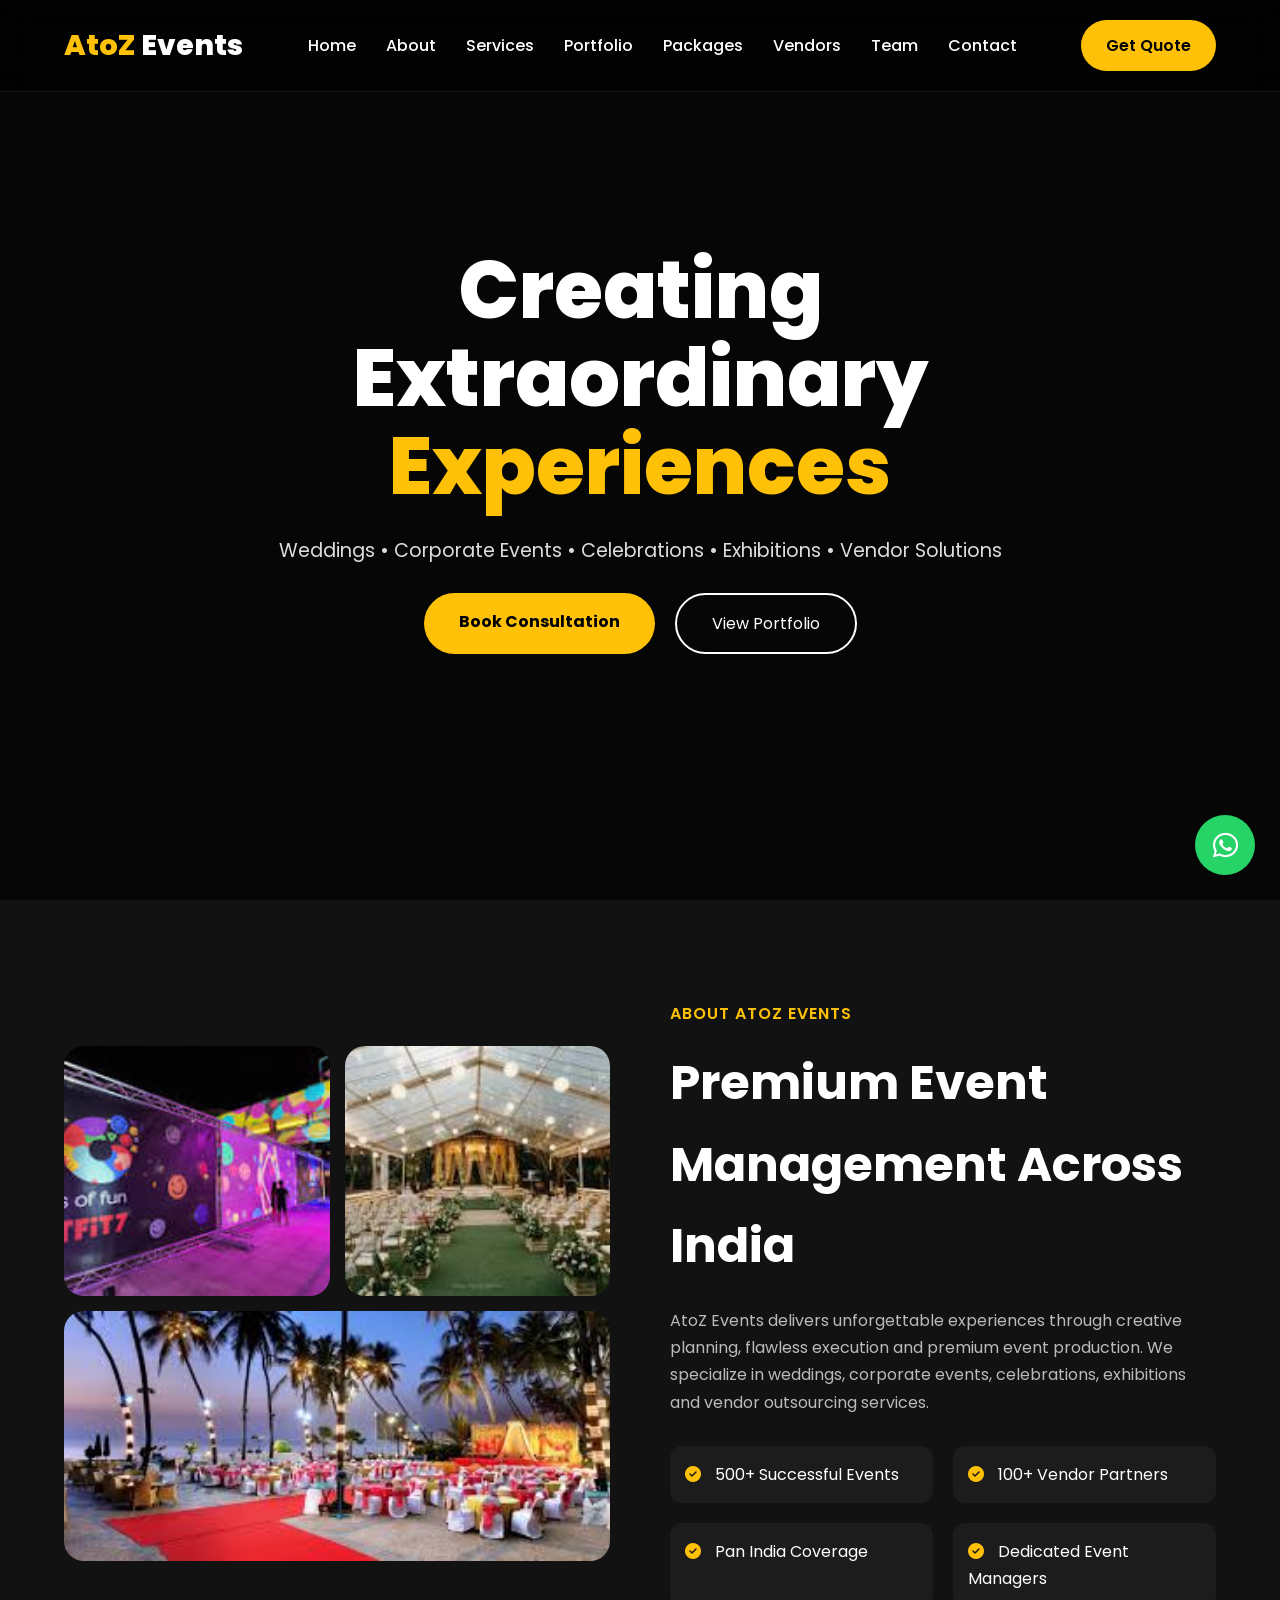
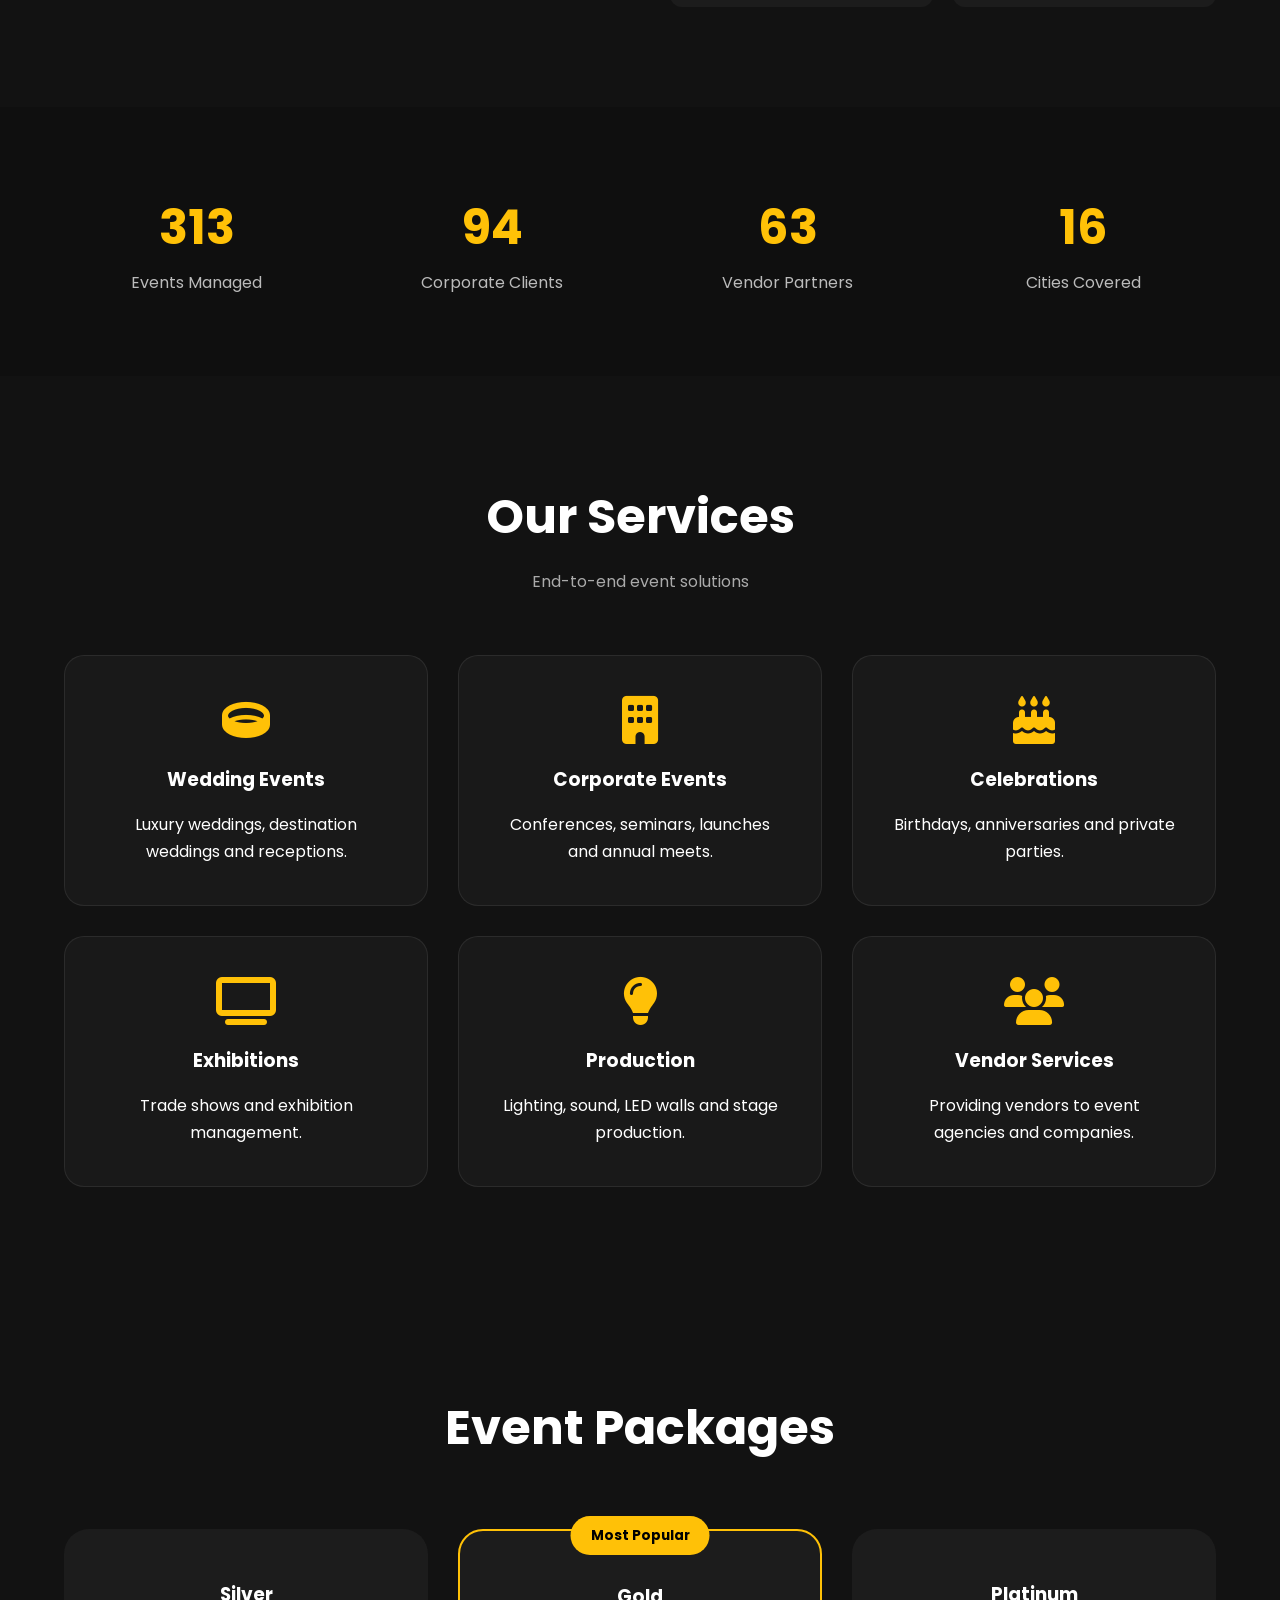
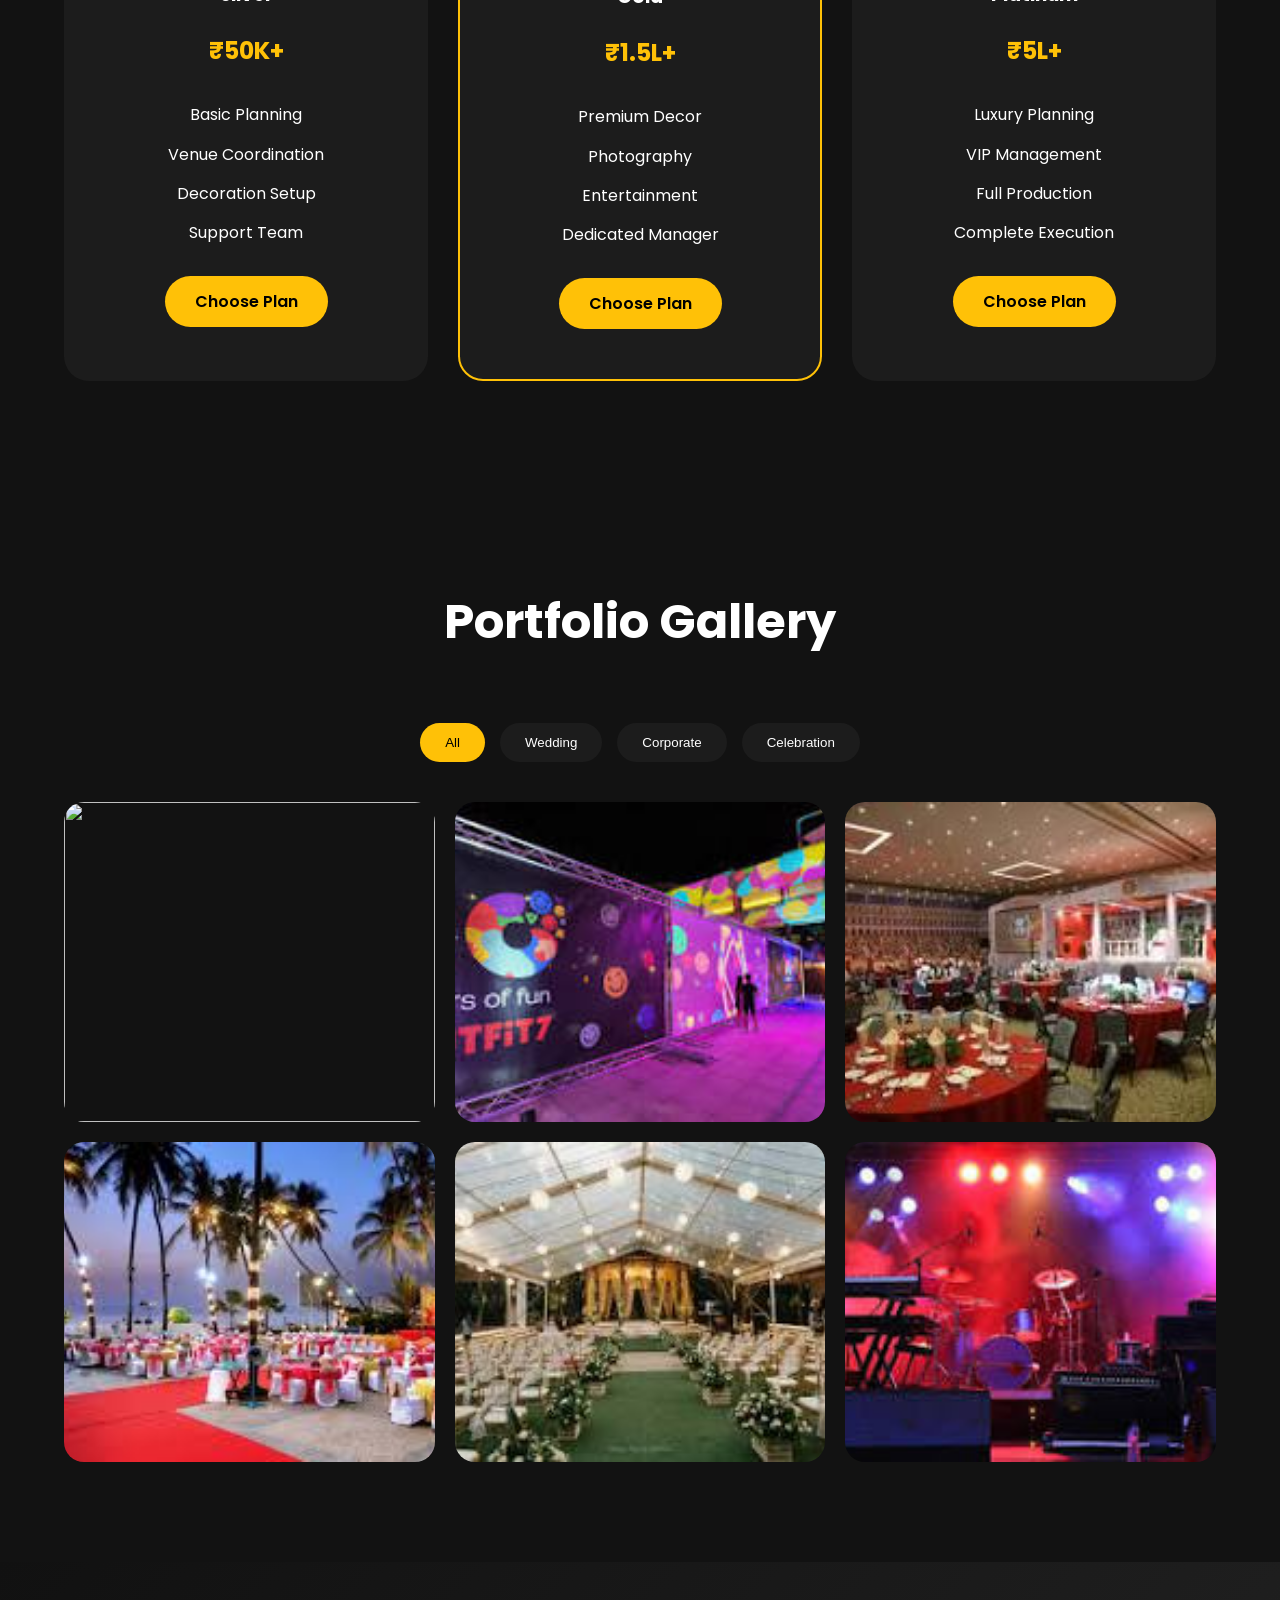
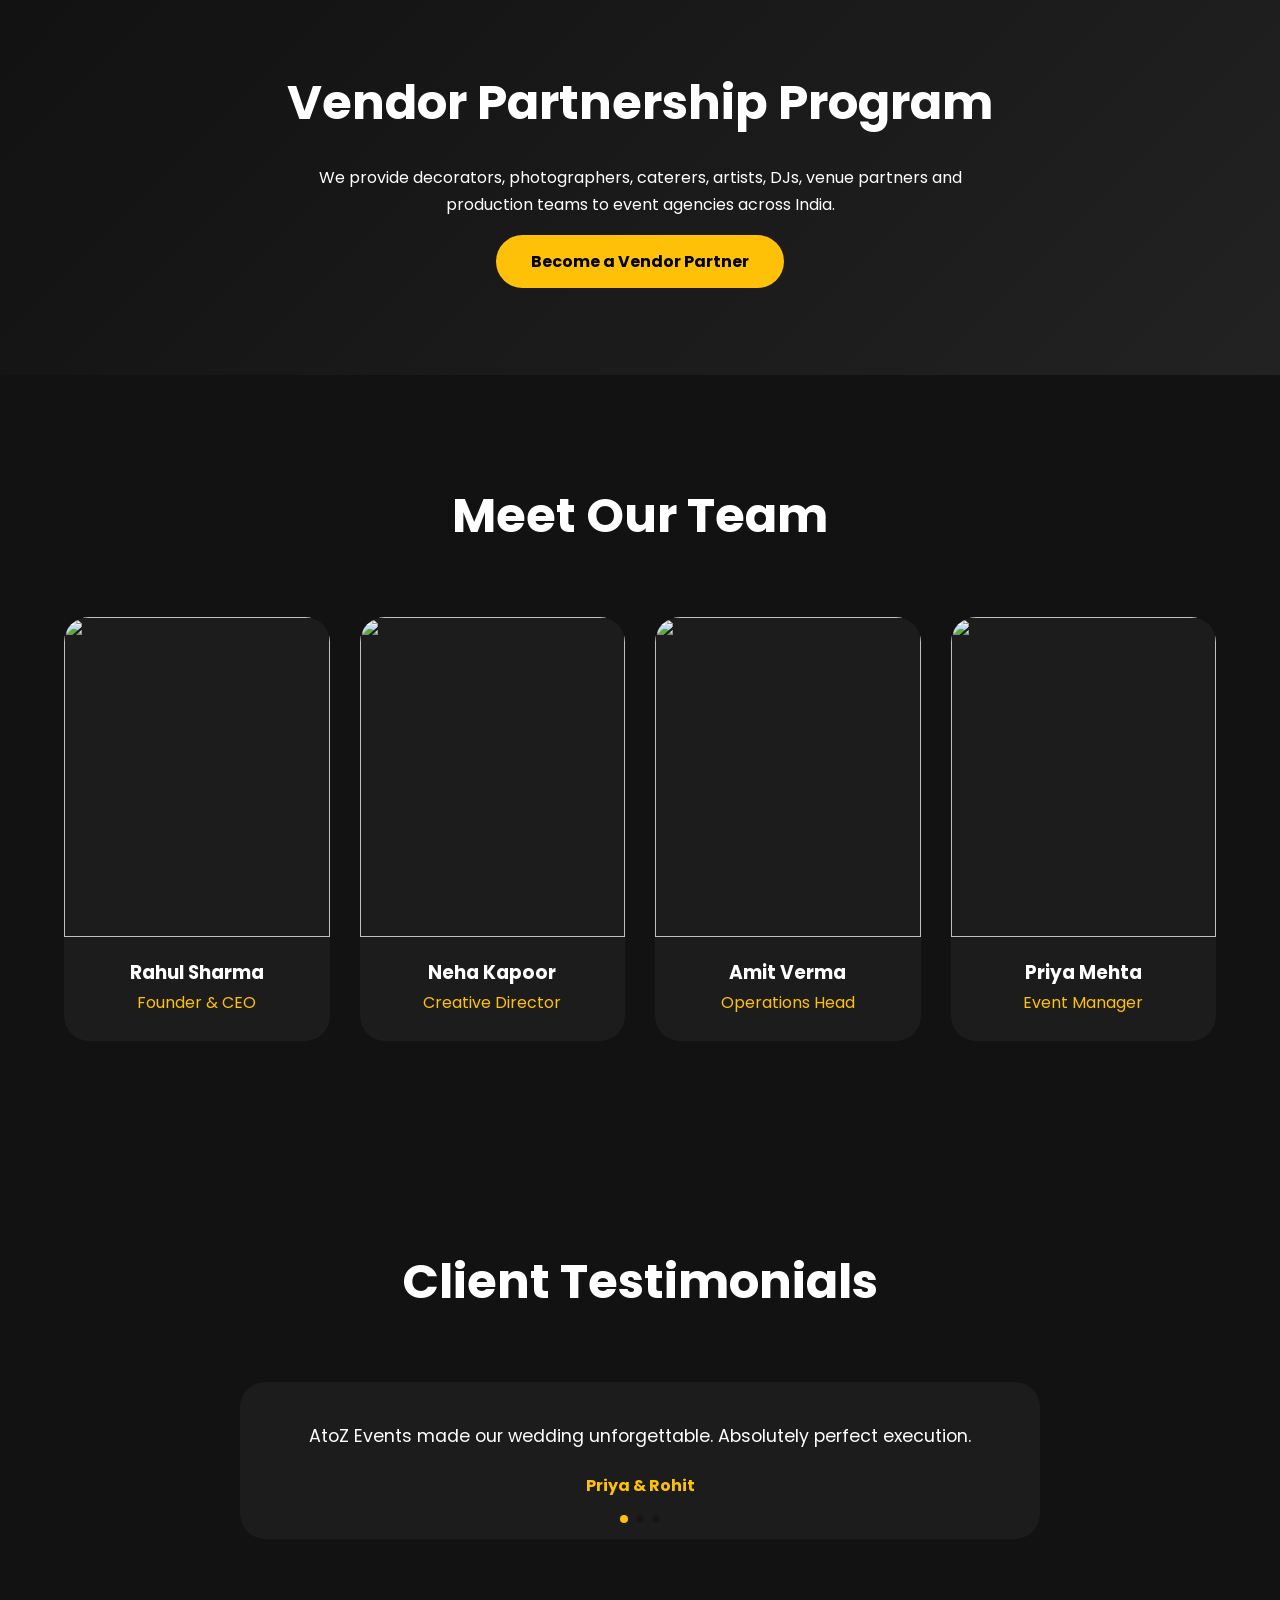
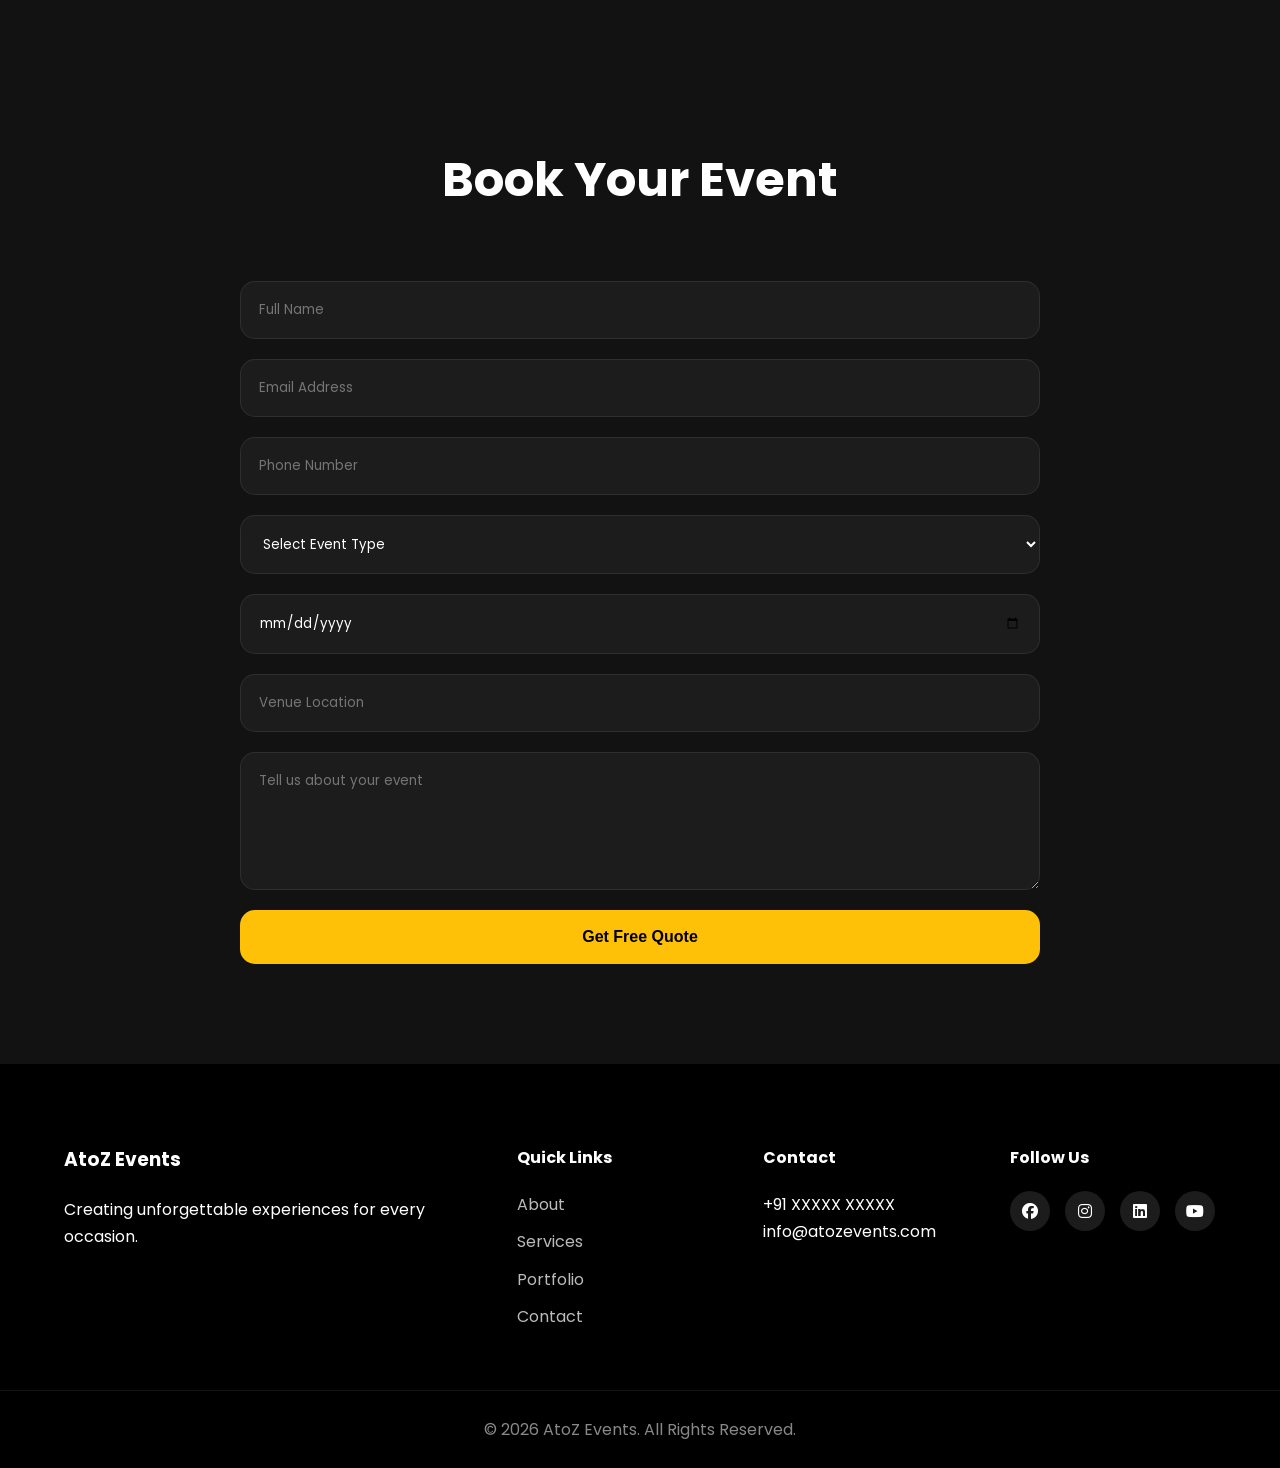
==== commit 72c471c8: "Update index.html" ====
--- a/index.html
+++ b/index.html
@@ -512,11 +512,11 @@
 </div>
 
 <form class="quote-form"
-      name="contact"
+      name="contact_form"
       method="POST"
       data-netlify="true">
 
-    <input type="hidden" name="form-name" value="contact">
+    <input type="hidden" name="form-name" value="contact_form">
 
     <input type="text"
            name="full_name"
@@ -529,7 +529,7 @@
            required>
 
     <input type="tel"
-           name="contact"
+           name="contact_number"
            placeholder="Phone Number"
            required>
 
